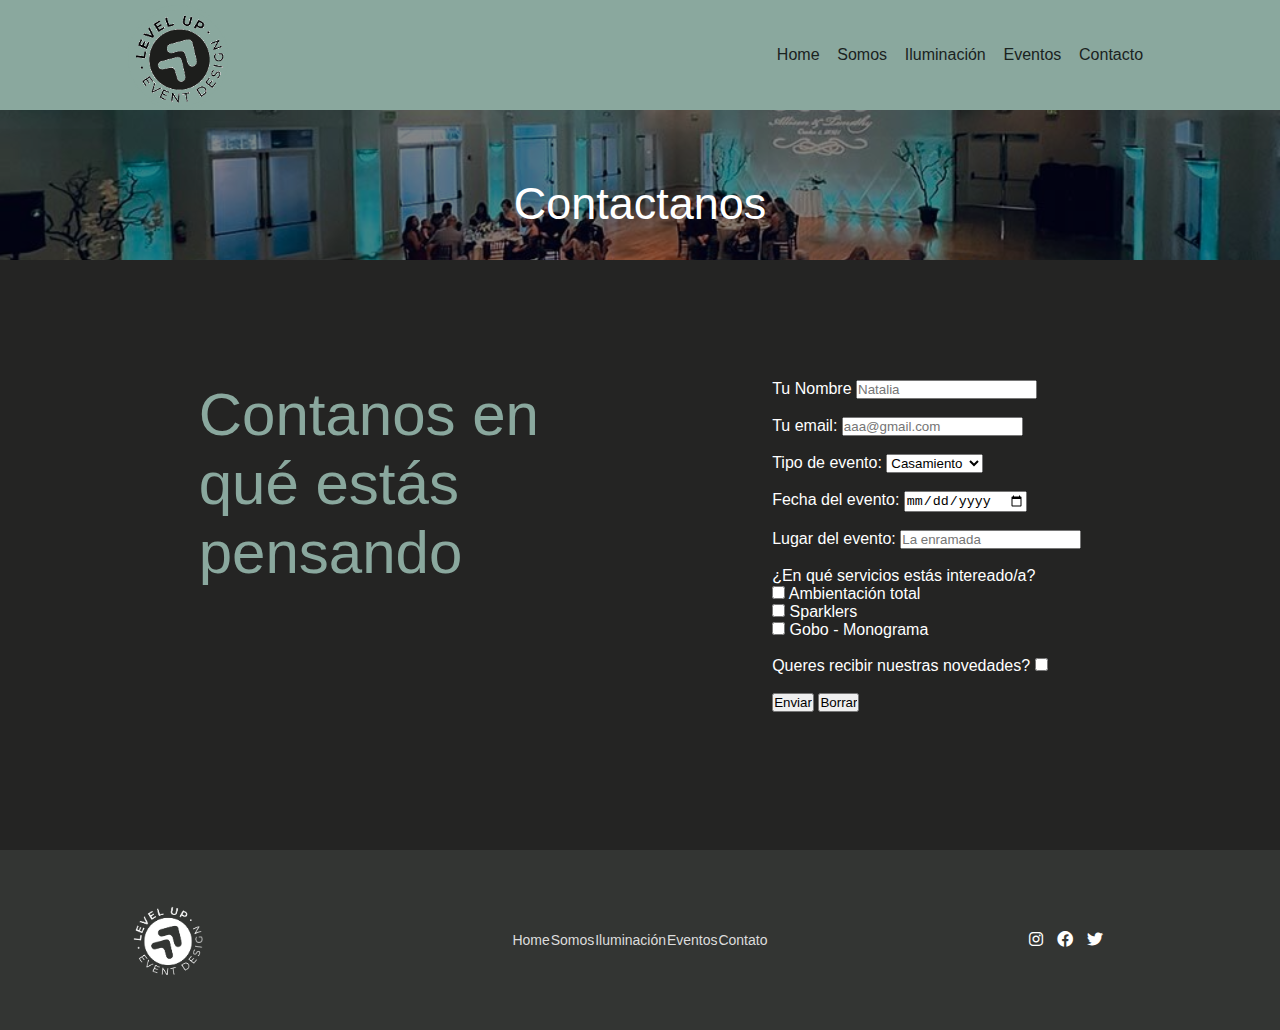
==== pages/contacto.html @ f71a7a82 "Animación sección" ====
<!DOCTYPE html>
<html>
<head>
    <meta charset='utf-8'>
    <meta http-equiv='X-UA-Compatible' content='IE=edge'>
    <title>Page Title</title>
    <meta name='viewport' content='width=device-width, initial-scale=1'>
    <link rel="shortcut icon" href="../assets/img/logo_ejem.png" type="image/x-icon">
    <link rel='stylesheet' type='text/css' media='screen' href='../css/style.css'>
    <link rel="stylesheet" href="../assets/fontawesome-free-6.1.0-web/css/all.css">
    <link rel="stylesheet" href="../css/mediaq_styles.css">
    <script src='main.js'></script>
</head>
<header>
    <nav class="cabecera">
            <a class="logo" href="/index.html"><img class="logo" src="/assets/img/logo.png" width=100px; alt="logo"></a>
        <ul class="navegacion">
            <li><a href="../index.html">Home</a></li>
            <li><a href="somos.html">Somos</a></li>
            <li><a href="iluminacion.html">Iluminación</a></li>
            <li><a href="eventos.html">Eventos</a></li>
            <li><a href="contacto.html">Contacto</a></li>
         </ul>
         <div class="toggle">
            <i class="fa-solid fa-bars"></i>
        </div>
    </nav>
</header>
<main class="fondo">
    <section class="bannerintro">
        <div class="bannerintrotexto">
            <h2>Contactanos</h2>
        </div>
    </section>
	<section class="contacto">
        <div class="contanos">
            <h1>Contanos en qué estás pensando</h1>
        </div>
	<!-- formulario de contacto -->
	    <div class="form">
		<article>
			<form action="#">
                <label for="nombre">Tu Nombre</label>
				<input type="text" placeholder="Natalia"><br><br>
				<label for="email">Tu email:</label>
					<input type="email" placeholder="aaa@gmail.com" name="email"><br><br>
				<label for="evento"> Tipo de evento:</label>
					<select name="evento" id="">
                        <option value="Casamiento">Casamiento</option>
                        <option value="Institucional">Institucional</option>
                        <option value="Cumpleaños">Cumpleaños</option>
                    </select><br><br>
                <label for="fecha">Fecha del evento:</label>
				        <input type="date" placeholder="seleccioná fecha"><br><br>
                <label for="lugar">Lugar del evento:</label>    
                    <input type="text" placeholder="La enramada"> <br><br>			
				<div>¿En qué servicios estás intereado/a?</div>
                    <input type="checkbox" id="ambientacion" name="ambientacion" value="Ambientacion">
                    <label for="ambientacion"> Ambientación total</label><br>
                    <input type="checkbox" id="sparklers" name="Sparklers" value="Sparklers">
                    <label for="sparklers"> Sparklers</label><br>
                    <input type="checkbox" id="Gobo" name="Gobo" value="Gobo">
                    <label for="Gobo"> Gobo - Monograma</label><br><br>
				<div>Queres recibir nuestras novedades?
				<input type="checkbox" name="acepta" value="1"></div><br>
				<input type="submit" value="Enviar">
				<input type="reset" value="Borrar"><br><br>
			</form>
		</article>
	</section>
	<!-- cierre de form contacto -->
    <footer>
        <nav class="pie">
            <img src="/assets/img/level_up_wite-01.png" alt="Logo pie">
            <ul class="navegacion_pie" >
                <li><a href="../index.html">Home</a></li>
                <li><a href="somos.html">Somos</a></li>
                <li><a href="iluminacion.html">Iluminación</a></li>
                <li><a href="eventos.html">Eventos</a></li>
                <li><a href="contacto.html">Contato</a></li>
           </ul>
        <div class="redes">         
        <a href="#"><i class="fa-brands fa-instagram "></i></a>
        <a href="#"><i class="fa-brands fa-facebook"></i></a>
        <a href="#"><i class="fa-brands fa-twitter "></i></a>
        </div>
    </nav>
    </footer>
</body>
</html>
---- css/style.css ----
* {
	padding:0;
	margin:0;
	box-sizing: border-box;
}

@font-face {
    font-family: 'Raleway', sans-serif;
    src: url('../assets/fonts/Raleway-Light.ttf');
}

/*Tipografías*/

h1,h2,h3,h4 {
	font-family: 'Raleway', sans-serif;
	font-weight: 400;
}

h1 {
	font-size: 60px;
}

h3 {
	font-size: 30px;
}

h4 {
	font-size:20px;
	font-weight: 600;
}

h2 { 
	font-size: 40px;
}

p {
	font-family: 'Raleway', sans-serif;
    font-size: 16px;
}



.fondo {
	background-color: #242423;
}

.btn {
	font-family: 'Raleway', sans-serif;
	font-size: 16px;
	text-decoration: none;
	color: #000;
	padding: 10px;
	border-radius: 5px;
	background-color: #D9BF77;
}


/*header*/


.cabecera {
	display: grid;
	grid-template-columns: repeat(10,1fr);
	background-color:#8aa89e;
	position: sticky;
	align-items: center;
	top:0px;
	z-index:9999;
}

.logo {
	width: 100px;
    grid-column: 2/4;
	background-color: #8aa89e;
	border-radius: 50px;
	margin: 5px 0 0 0;

}
/*
.logo:hover {
    box-shadow:0px 0px 10px 5px #e8eeec, 0px 0px 20px 4px  #e8eeec inset; 
	transition: all 0.1s ease-in-out; 
	-o-transition: all 0.1s ease-in-out; 
	-ms-transition: all 0.1s ease-in-out; 
	-moz-transition: all 0.1s ease-in-out; 
	-webkit-transition: all 0.1s ease-in-out; 
}
*/
.cabecera .navegacion {
	font-family: 'Raleway', sans-serif;
	font-size: 16px;
	color: #000;
	grid-column: 7/10;
	display: flex;
	justify-content: space-around;
}

.cabecera .navegacion li { 
	list-style: none;
}

.cabecera .navegacion a {
	text-decoration: none;
	color:#1a231f;
	cursor: pointer; 

}

.cabecera .navegacion a:hover {
 color: #e8eeeb;
  text-shadow:0px 0px 30px #f3f6f5;
  -moz-transition: all 0.2s ease-in;
  -o-transition: all 0.2s ease-in;
  -webkit-transition: all 0.2s ease-in;
  transition: all 0.2s ease-in;
}

.toggle {
	display: none;
}

/*Main*/
.bannerhome {
	height: 70vh;
	background-image:  linear-gradient(to bottom, rgba(245, 246, 252, 0), rgba(0, 0, 0, 0.73)),url('/assets/img/010sparklers.jpg');
    display: grid;
	justify-content: center;
	grid-template-columns: repeat(8,1fr);
	grid-template-rows: repeat(8,1fr);
	background-position: center;
    background-repeat: no-repeat;
    background-size: cover;	
	max-width: 100%;
}
.bannertexto {
	grid-column: 3/7;
	grid-row: 5/7;
	text-align: center;
	color: #fff;
	line-height: 4em;
	text-shadow: 2px 2px 5px #000;
}

.bannerhome .boton {
	font-family: 'Raleway', sans-serif;
	text-shadow: none;
	font-size: 16px;
	text-decoration: none;
	color: #000;
	padding: 10px;
	border-radius: 5px;
	background-color: #D9BF77;

}

.bannerhome .boton:hover {
	color: #e8eeeb;
	 box-shadow:0px 0px 30px  rgba(255, 255, 255, 0.5);
	 -moz-transition: all 0.2s ease-in;
	 -o-transition: all 0.2s ease-in;
	 -webkit-transition: all 0.2s ease-in;
	 transition: all 0.2s ease-in;
   }


/*bannersinternos*/

.bannerintro {
	background-image: url('/assets/img/006uplight.jpg');
	background-color: rgba(15, 15, 15, 0.5);
	background-blend-mode: multiply;
	text-align:center;
	padding: 50px 0 50px 0;
	height: 150px;
	background-position: center;
    background-repeat: no-repeat;
    background-size: cover;	
}
.bannerintrotexto {
	color: #fff;
	line-height: 3em;
	margin-top: 20px;
	margin-bottom: 20px;
}
.bannerintrotexto h2 {
	font-size: 45px;
}
/*Secciones*/

.infouno{
	height: auto;
	display: grid;
	grid-template-columns: repeat(10,1fr);
	grid-template-rows: repeat(10,1fr);
	align-content: center;
	background-color: #E8EDDF;
}


.colizquierda {
	grid-column: 2/6;
	grid-row: 2/10;
	display: inline-block;
	text-align: left;
	padding: 50px;
}

.colizquierda h3{
	font-weight: 600;
	padding-bottom: 25px;
}

.caja {
	font-size: 20px;
	line-height: 1.5em;
}
.caja__variante {
	line-height: 1.3em;
	font-size: 23px;
	margin-top: 10px;
	font-style: oblique;
	font-weight: 500;
}

.colderecha {
	grid-column: 6/10;
	grid-row: 2/10;
}

.colderecha__luces{
	padding: 100px;
}
.video_home {
	object-fit: cover;
	width: 100%;
	height: auto;
}

#comotrabajamos{
	color:#fff;
	background-image: url('/assets/img/banner_home.jpg');
	background-color: rgba(24, 24, 24, 0.6);
	background-blend-mode: multiply;
	background-size: cover;
	background-repeat: none;
	min-height: 70vh; 
	background-attachment: fixed;
	background-position: center;
	padding-top: 50px;
	text-align:center;	
}

.cajagrande {
	max-width: 100%;
	display: flex;
	align-items: center;
	justify-content: center;
    gap:20px;
}

.box1{
	color: rgb(255, 255, 255);
	background-color: #D9BF77;
	width: 25%;
	margin-top: 50px;
}

.box1 h2 {
	margin-top: 50px;
	color:beige;
}
.box1 i {
	padding-top:80px;
}


.box1, .box2 p{
	padding: 20px 50px 50px 50px;
	
}

#cta{
    text-align: center;
	width: 100%;
	padding-top: 80px;
	height: 30vh;
	color:#fff;
}

.btn_cta {
	display: inline-block;
	font-family: 'Raleway', sans-serif;
	font-size: 25px;
	text-decoration: none;
	color: rgb(255, 255, 255);
	margin-top: 30px;
	padding: 10px 20px 10px 20px;
	border-radius: 5px;
	background-color: #D9BF77;
}


/*Pie de página*/

.pie {
	height: 20vh;
	display: grid;
	grid-template-columns: repeat(10,1fr);
	align-items: center;
	background-color: #333533;

}

.pie img {
	width: 80px;
    grid-column: 2/4;
	margin: 5px 0 px 0;
}

.navegacion_pie {
	font-family: 'Raleway', sans-serif;
	font-size: 14px;
	color: rgb(240, 240, 240);
	grid-column: 5/7;
	display: flex;
	justify-content: space-around;
}

.navegacion_pie a{
	color: #ddd;
	text-decoration: none;

}
.navegacion_pie li{
	list-style: none;

}

.redes {
	grid-column: 9/11;
}

.redes a {
	padding: 5px;
	color:rgb(255, 255, 255);
}


/*somos*/
/*
.infodos {
	height: auto;
	display: grid;
	grid-template-columns: repeat(10,1fr);
	grid-template-rows: repeat(10,1fr);
	align-content: center;
	background-color: #E8EDDF;
}

.infodos{
	display: flex;
	justify-content: space-around;
	align-items: center;
	justify-items: center;
	padding: 80px;
	background-color: #E8EDDF;
	height: 500px;
}

.minigrilla{
	margin:50px;
	padding: 50px 100px 80px 100px;
	display: grid;
	grid-template-columns: repeat(2,1fr);
	grid-template-rows: repeat(2,1fr);
	grid-column-gap: 15px;
	grid-row-gap: 15px;
}
*/
.texto_infodos {
	padding: 0 0 0 80px;
}
.pic img {
 object-fit: cover;
  width: 100%;
  height: auto%;
}

#equipo {
	padding: 50px;
	text-align: center;
	background-color: #D9BF77;
}

.box2 {
	color: #fff;
	background-color: #242423;
	margin: 80px 25px 80px 0;
	width: 30%;
	padding: 50px 20px 30px 20px;
}
.box2 h4 {
	margin-top: 50px;
}
.box2 img {
	border-radius: 50px 100px;
}

.galeria {
	padding: 50px;
}

.portfolio {
	display: grid;
	grid-template-columns: 1fr 1fr 1fr;
	grid-template-rows: 1fr 1fr 1fr;
	grid-column-gap: 15px;
	grid-row-gap: 15px;
}

.portfolio img {
	object-fit: cover;
	width: 100%;
	height: auto%;
}

/*iluminacion*/

.producto {
	background-color: #D9BF77;
	max-width: 100%;
	display: flex;
	align-items: center;
	justify-content: center;
    gap:20px;
	padding: 20px 50px 20px 50px;	
}

.col_slides {
	width: 40%;

}
.col_slides img{
	width: 100%;

}

.col_desc {
	width: 40%;
}

/*Contacto*/

.contacto {
	width: 100%;
	display: flex;
	align-content: center;
	justify-content: space-around;
	text-align: center;
	padding: 120px;
}

.contanos {
	text-align: left;
	width: 40%;
	color: #8aa89e;
}

.form {
	font-family: 'Raleway', sans-serif;
	font-weight: 400;
	color: #fff;
	font-size: 16px;
	text-align: left;

}

@media (min-width:601px) and (max-width:900px) {

	.cabecera {
		width: 100%;
		height: 20vh;
		position: fixed;
		z-index:9999;
	}
	
	.logo {
		 width: 70px;
	 }
	
	 .cabecera .navegacion {
		grid-column: 4/10;
	 }
	
	 .toggle {
		 display: none;
	
	 }
	
	.bannerhome {
		height: 100vh;
	}
	.bannertexto {
		grid-column: 2/8;
		grid-row: 5/10;
		text-align: center;
		color: #fff;
		line-height: 4em;
		text-shadow: 2px 2px 5px #000;
	}
	
	.bannertexto h1{
		font-size: 40px;
		line-height: normal;
		letter-spacing: 0.05em;
	}
	
	.bannertexto h3{
		font-size: 30px;
		margin-top: 10px;
		margin-bottom: 10px;
		line-height: normal;
	}
	/*bannersinternos*/

	.bannerintro {
		height: 30vh;
		margin-top: 20vh;
		padding-top: 20px;
}
	.bannerintrotexto h2{
		font-size: 30px;
		line-height: normal;
}
	
	/*infouno*/
	
	.infouno{
		height: auto;
		display: flex;
		flex-direction: column;
		align-content: center;
		background-color: #E8EDDF;
	}
	
	
	.colizquierda {
		text-align: center;
		padding: 40px;
	}
	
	.colizquierda h3{
		font-weight: 600;
		padding-bottom: 18px;
	}
	
	
	.caja {
		font-size: 20px;
		line-height: 1.5em;
		display: inline-block;
	}
	.caja__variante {
		line-height: 1.3em;
		font-size: 18px;
		margin-top: 10px;
		font-style: oblique;
		font-weight: 500;
	}
	
	.colderecha {
		margin-bottom: -4px;
	}
	
	/*comotrabajamos*/

	
	#comotrabajamos h1{
		font-size: 45px;
	}
	
	.cajagrande {
		max-width: 100%;
		display: flex;
		gap: 15px;
		align-items: center;
		justify-content: center;
		margin-bottom: 20px;
	}
	
	.box1{
		color: rgb(255, 255, 255);
		background-color: #D9BF77;
		width: 30%;
		flex-wrap: wrap;
		margin-bottom: 20px;
		padding: 30px;
	}
	.box1 p{
		margin-top: 10px;
		font-size: 16px;
	}
	
	.box1 h2 {
		margin-top: 20px;
		font-size: 24px;
		color:beige;
	}

	.box1 i{
		padding-top: 20px;
	}
	.fa-solid {
		font-size: 50px;
	}
	
	
	/*CTA*/
	
	#cta {
		padding-top: 30px;
	
	}
	
	
	#cta h1{
		font-size: 30px;
	}
	
	.btn_cta {
		display: inline-block;
		font-family: 'Raleway', sans-serif;
		font-size: 20px;
		text-decoration: none;
		color: rgb(255, 255, 255);
		margin-top: 30px;
		padding: 10px 20px 10px 20px;
		border-radius: 5px;
		background-color: #D9BF77;
	}
/*somos*/

#equipo h1{
	font-size: 40px;
}

.box2 {
	color: #fff;
	background-color: #242423;
	width: 30%;
	margin-bottom: 20px;
}
.box2 h4 {
	font-size: 18px;
	margin-top: 20px;
}
.box2 p {
	font-size: 14px;
	line-height: normal;
	text-align: center;
	padding: 10px 0 20px 0;

}
.box2 img {
	border-radius: 50px 100px;
	width: 80%;
}

/*iluminacion*/

.producto {
	display: flex;
	align-items: center;
	justify-content: center;
}
.col_slides {
	width: 50%;
}

.col_slides img{
	width: 100%;

}

.col_desc {
	width: 50%;
}

.col_desc h2{
	font-size: 25px;
}

.col_desc p{
	font-size: 14px;
}


	/*footer*/
	
	/*Pie de página*/
	
	.pie {
		display: flex;
	    align-items: center;
		justify-items: center;
		justify-content: space-evenly;
		background-color: #333533;	
	}
	
	.pie img {
		width: 60px;
	}
	
	.navegacion_pie {
	 font-size: 11px;
	}	
	.navegacion_pie a {
		padding: 5px;
	   }	
/*contacto*/
.contacto {
	width: 100%;
	display: flex;
	align-content: center;
	justify-content: space-around;
	text-align: center;
	padding: 20px;
}

.contanos {
	text-align: center;
	width: 50%;
	color: #8aa89e;
}

.form {
	padding: 20px;
	width: 50%;
	font-family: 'Raleway', sans-serif;
	font-weight: 400;
	color: #fff;
	font-size: 16px;
	text-align: left;

}



}



/*mobile*/

@media screen and (max-width:600px) {

.cabecera {
	width: 100%;
	height: 10vh;
   	position: fixed;
	z-index:9999;
}

.logo {
     width: 50px;
 }

 .cabecera .navegacion {
     display:none;
 }

 .toggle {
    display: inline-block;
    grid-column: 9/10;

 }

.bannerhome {
	height: 80vh;
	background-image:linear-gradient(to bottom, rgba(253, 249, 249, 0), rgba(0, 0, 0, 0.6)),url('/assets/img/sparkshome_mobile2.jpg');
    background-blend-mode: multiply;
    display: grid;
	justify-content: center;
	grid-template-columns: repeat(8,1fr);
	grid-template-rows: repeat(8,1fr);
	background-position: center top;
    background-repeat: no-repeat;
    background-size: cover;	
	max-width: 100%;
}
.bannertexto {
	grid-column: 2/8;
	grid-row: 5/10;
	text-align: center;
	color: #fff;
	line-height: 4em;
	text-shadow: 2px 2px 5px #000;
}

.bannertexto h1{
	font-size: 40px;
    line-height: normal;
	letter-spacing: 0.05em;
}

.bannertexto h3{
	font-size: 30px;
	margin-top: 10px;
	margin-bottom: 10px;
	line-height: normal;
}

/*infouno*/

.infouno{
	height: auto;
	display: flex;
    flex-direction: column;
	align-content: center;
	background-color: #E8EDDF;
}


.colizquierda {
	text-align: center;
	font-size: 24px;
	padding: 40px;
}

.colizquierda h3{
	font-weight: 600;
	padding-bottom: 25px;
}


.caja {
	font-size: 20px;
	line-height: 1.5em;
	display: inline-block;
}
.caja__variante {
	line-height: 1.3em;
	font-size: 20px;
	margin-top: 10px;
	font-style: oblique;
	font-weight: 500;
}

.colderecha {
	margin-bottom: -4px;
}

/*comotrabajamos*/

#comotrabajamos{
	color:#fff;
	background-image: url('/assets/img/banner_home.jpg');
	background-color: rgba(24, 24, 24, 0.6);
	background-blend-mode: multiply;
	background-size: cover;
	background-repeat: none;
	min-height: 70vh; 
	background-attachment: fixed;
	background-position: center;
	padding-top: 50px;
	text-align:center;	
}

#comotrabajamos h1{
	font-size: 45px;
	padding: 0 20px 0 20px;
}

.cajagrande {
	max-width: 100%;
	display: flex;
	padding: 20px;
	gap: 10px;
	flex-direction: column;
	align-items: center;
	justify-content: center;
	margin-bottom: 20px;
}

.box1{
	color: rgb(255, 255, 255);
	background-color: #D9BF77;
	width: 90%;
}

.box1 h2 {
	font-size: 30px;
	margin-top: 30px;
	color:beige;
}
.box1 i {
	padding-top:30px;
}


.box1, .box2 p{
	padding: 20px 50px 50px 50px;
	
}

/*CTA*/

#cta {
	padding-top: 30px;

}


#cta h1{
	font-size: 30px;
}

.btn_cta {
	display: inline-block;
	font-family: 'Raleway', sans-serif;
	font-size: 20px;
	text-decoration: none;
	color: rgb(255, 255, 255);
	margin-top: 30px;
	padding: 10px 20px 10px 20px;
	border-radius: 5px;
	background-color: #D9BF77;
}

/*bannersinternos*/

.bannerintro {
	height: 30vh;
	padding-top: 80px;
}
.bannerintrotexto h2{
font-size: 30px;
line-height: normal;
}

/*Pie de página*/


.pie {
	display: flex;
	align-items: center;
	justify-content: space-evenly;
	background-color: #333533;

}

.pie img {
	width: 60px;
}

.navegacion_pie {
display: none;
}

/*somos*/

#equipo h1{
	font-size: 40px;
}

.box2 {
	color: #fff;
	background-color: #242423;
	width: 90%;
	margin-bottom: 20px;
}
.box2 h4 {
	font-size: 18px;
	margin-top: 20px;
}
.box2 p {
	padding: 10px 0 20px 0;

}

/*iluminacion*/

.producto {
	display: flex;
	flex-direction: column;
	align-items: center;
	justify-content: center;
}
.col_slides {
	width: 100%;
}

.col_slides img{
	width: 100%;
}

.col_desc {
	width: 100%;
}

.col_desc h2{
	font-size: 25px;
}

.col_desc p{
	font-size: 14px;
}

/*Contacto*/

.contacto {
	width: 100%;
	display: flex;
	flex-direction: column;
	align-content: center;
	justify-content: space-around;
	text-align: center;
	padding: 20px;
}

.contanos {
	text-align: center;
	width: 100%;
	color: #8aa89e;
}

.form {
	padding: 20px;
	width: 100%;
	font-family: 'Raleway', sans-serif;
	font-weight: 400;
	color: #fff;
	font-size: 16px;
	text-align: left;

}

}
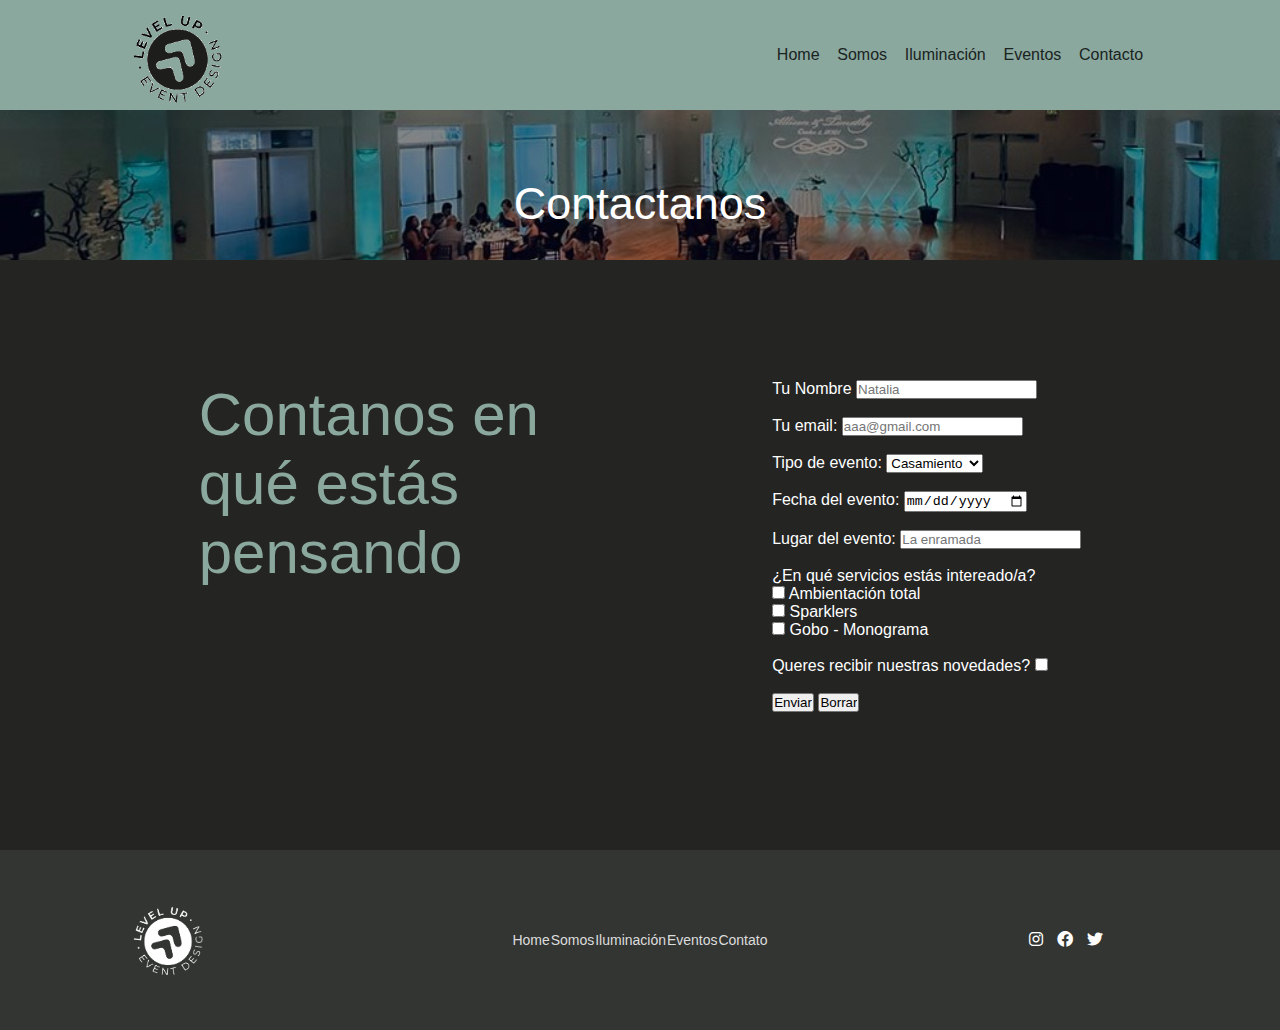
==== commit bf667ca0: "url imagen contacto" ====
--- a/pages/contacto.html
+++ b/pages/contacto.html
@@ -13,7 +13,7 @@
 </head>
 <header>
     <nav class="cabecera">
-            <a class="logo" href="/index.html"><img class="logo" src="/assets/img/logo.png" width=100px; alt="logo"></a>
+            <a class="logo" href="/index.html"><img class="logo" src="../assets/img/logo.png" width=100px; alt="logo"></a>
         <ul class="navegacion">
             <li><a href="../index.html">Home</a></li>
             <li><a href="somos.html">Somos</a></li>
--- a/css/style.css
+++ b/css/style.css
@@ -71,12 +71,14 @@
 .logo {
 	width: 100px;
     grid-column: 2/4;
-	background-color: #8aa89e;
+	grid-row: 1;
 	border-radius: 50px;
 	margin: 5px 0 0 0;
+	z-index: 999;
 
 }
 /*
+
 .logo:hover {
     box-shadow:0px 0px 10px 5px #e8eeec, 0px 0px 20px 4px  #e8eeec inset; 
 	transition: all 0.1s ease-in-out; 
@@ -84,6 +86,7 @@
 	-ms-transition: all 0.1s ease-in-out; 
 	-moz-transition: all 0.1s ease-in-out; 
 	-webkit-transition: all 0.1s ease-in-out; 
+	transform: rotate(50deg);
 }
 */
 .cabecera .navegacion {
@@ -122,7 +125,7 @@
 /*Main*/
 .bannerhome {
 	height: 70vh;
-	background-image:  linear-gradient(to bottom, rgba(245, 246, 252, 0), rgba(0, 0, 0, 0.73)),url('/assets/img/010sparklers.jpg');
+	background-image:  linear-gradient(to bottom, rgba(245, 246, 252, 0), rgba(0, 0, 0, 0.73)),url('../assets/img/010sparklers.jpg');
     display: grid;
 	justify-content: center;
 	grid-template-columns: repeat(8,1fr);
@@ -235,6 +238,630 @@
 	width: 100%;
 	height: auto;
 }
+
+#comotrabajamos{
+	color:#fff;
+	background-image: url('assets/img/banner_home.jpg');
+	background-color: rgba(24, 24, 24, 0.6);
+	background-blend-mode: multiply;
+	background-size: cover;
+	background-repeat: none;
+	min-height: 70vh; 
+	background-attachment: fixed;
+	background-position: center;
+	padding-top: 50px;
+	text-align:center;	
+}
+
+.cajagrande {
+	max-width: 100%;
+	display: flex;
+	align-items: center;
+	justify-content: center;
+    gap:20px;
+}
+
+.box1{
+	color: rgb(255, 255, 255);
+	background-color: #D9BF77;
+	width: 25%;
+	margin-top: 50px;
+}
+
+.box1 h2 {
+	margin-top: 50px;
+	color:beige;
+}
+.box1 i {
+	padding-top:80px;
+}
+
+.box1:hover {
+	-webkit-transform: scale(1.3);
+        -ms-transform: scale(1.3);
+        transform: scale(1.3);
+		-webkit-transition: transform 0.5s ease-in-out;
+
+}
+
+
+.box1, .box2 p{
+	padding: 20px 50px 50px 50px;
+	
+}
+
+#cta{
+    text-align: center;
+	width: 100%;
+	padding-top: 80px;
+	height: 30vh;
+	color:#fff;
+}
+
+.btn_cta {
+	display: inline-block;
+	font-family: 'Raleway', sans-serif;
+	font-size: 25px;
+	text-decoration: none;
+	color: rgb(255, 255, 255);
+	margin-top: 30px;
+	padding: 10px 20px 10px 20px;
+	border-radius: 5px;
+	background-color: #D9BF77;
+}
+
+
+/*Pie de página*/
+
+.pie {
+	height: 20vh;
+	display: grid;
+	grid-template-columns: repeat(10,1fr);
+	align-items: center;
+	background-color: #333533;
+
+}
+
+.pie img {
+	width: 80px;
+    grid-column: 2/4;
+	margin: 5px 0 px 0;
+}
+
+.navegacion_pie {
+	font-family: 'Raleway', sans-serif;
+	font-size: 14px;
+	color: rgb(240, 240, 240);
+	grid-column: 5/7;
+	display: flex;
+	justify-content: space-around;
+}
+
+.navegacion_pie a{
+	color: #ddd;
+	text-decoration: none;
+
+}
+.navegacion_pie li{
+	list-style: none;
+
+}
+
+.redes {
+	grid-column: 9/11;
+}
+
+.redes a {
+	padding: 5px;
+	color:rgb(255, 255, 255);
+}
+
+
+/*somos*/
+/*
+.infodos {
+	height: auto;
+	display: grid;
+	grid-template-columns: repeat(10,1fr);
+	grid-template-rows: repeat(10,1fr);
+	align-content: center;
+	background-color: #E8EDDF;
+}
+
+.infodos{
+	display: flex;
+	justify-content: space-around;
+	align-items: center;
+	justify-items: center;
+	padding: 80px;
+	background-color: #E8EDDF;
+	height: 500px;
+}
+
+.minigrilla{
+	margin:50px;
+	padding: 50px 100px 80px 100px;
+	display: grid;
+	grid-template-columns: repeat(2,1fr);
+	grid-template-rows: repeat(2,1fr);
+	grid-column-gap: 15px;
+	grid-row-gap: 15px;
+}
+*/
+.texto_infodos {
+	padding: 0 0 0 80px;
+}
+.pic img {
+ object-fit: cover;
+  width: 100%;
+  height: auto%;
+}
+
+#equipo {
+	padding: 50px;
+	text-align: center;
+	background-color: #D9BF77;
+}
+
+.box2 {
+	color: #fff;
+	background-color: #242423;
+	margin: 80px 25px 80px 0;
+	width: 30%;
+	padding: 50px 20px 30px 20px;
+}
+.box2 h4 {
+	margin-top: 50px;
+}
+.box2 img {
+	border-radius: 50px 100px;
+}
+
+.galeria {
+	padding: 50px;
+}
+
+.portfolio {
+	display: grid;
+	grid-template-columns: 1fr 1fr 1fr;
+	grid-template-rows: 1fr 1fr 1fr;
+	grid-column-gap: 15px;
+	grid-row-gap: 15px;
+}
+
+.portfolio img {
+	object-fit: cover;
+	width: 100%;
+	height: auto%;
+}
+
+/*iluminacion*/
+
+.producto {
+	background-color: #D9BF77;
+	max-width: 100%;
+	display: flex;
+	align-items: center;
+	justify-content: center;
+    gap:20px;
+	padding: 20px 50px 20px 50px;	
+}
+
+.col_slides {
+	width: 40%;
+
+}
+.col_slides img{
+	width: 100%;
+
+}
+
+.col_desc {
+	width: 40%;
+}
+
+/*Contacto*/
+
+.contacto {
+	width: 100%;
+	display: flex;
+	align-content: center;
+	justify-content: space-around;
+	text-align: center;
+	padding: 120px;
+}
+
+.contanos {
+	text-align: left;
+	width: 40%;
+	color: #8aa89e;
+}
+
+.form {
+	font-family: 'Raleway', sans-serif;
+	font-weight: 400;
+	color: #fff;
+	font-size: 16px;
+	text-align: left;
+
+}
+
+@media (min-width:601px) and (max-width:900px) {
+
+	.cabecera {
+		width: 100%;
+		height: 20vh;
+		position: fixed;
+		z-index:9999;
+	}
+	
+	.logo {
+		 width: 70px;
+	 }
+	
+	 .cabecera .navegacion {
+		grid-column: 4/10;
+	 }
+	
+	 .toggle {
+		 display: none;
+	
+	 }
+	
+	.bannerhome {
+		height: 100vh;
+	}
+	.bannertexto {
+		grid-column: 2/8;
+		grid-row: 5/10;
+		text-align: center;
+		color: #fff;
+		line-height: 4em;
+		text-shadow: 2px 2px 5px #000;
+	}
+	
+	.bannertexto h1{
+		font-size: 40px;
+		line-height: normal;
+		letter-spacing: 0.05em;
+	}
+	
+	.bannertexto h3{
+		font-size: 30px;
+		margin-top: 10px;
+		margin-bottom: 10px;
+		line-height: normal;
+	}
+	/*bannersinternos*/
+
+	.bannerintro {
+		height: 30vh;
+		margin-top: 20vh;
+		padding-top: 20px;
+}
+	.bannerintrotexto h2{
+		font-size: 30px;
+		line-height: normal;
+}
+	
+	/*infouno*/
+	
+	.infouno{
+		height: auto;
+		display: flex;
+		flex-direction: column;
+		align-content: center;
+		background-color: #E8EDDF;
+	}
+	
+	
+	.colizquierda {
+		text-align: center;
+		padding: 40px;
+	}
+	
+	.colizquierda h3{
+		font-weight: 600;
+		padding-bottom: 18px;
+	}
+	
+	
+	.caja {
+		font-size: 20px;
+		line-height: 1.5em;
+		display: inline-block;
+	}
+	.caja__variante {
+		line-height: 1.3em;
+		font-size: 18px;
+		margin-top: 10px;
+		font-style: oblique;
+		font-weight: 500;
+	}
+	
+	.colderecha {
+		margin-bottom: -4px;
+	}
+	
+	/*comotrabajamos*/
+
+	
+	#comotrabajamos h1{
+		font-size: 45px;
+	}
+	
+	.cajagrande {
+		max-width: 100%;
+		display: flex;
+		gap: 15px;
+		align-items: center;
+		justify-content: center;
+		margin-bottom: 20px;
+	}
+	
+	.box1{
+		color: rgb(255, 255, 255);
+		background-color: #D9BF77;
+		width: 30%;
+		flex-wrap: wrap;
+		margin-bottom: 20px;
+		padding: 30px;
+	}
+	.box1 p{
+		margin-top: 10px;
+		font-size: 16px;
+	}
+	
+	.box1 h2 {
+		margin-top: 20px;
+		font-size: 24px;
+		color:beige;
+	}
+
+	.box1 i{
+		padding-top: 20px;
+	}
+	.fa-solid {
+		font-size: 50px;
+	}
+	
+	
+	/*CTA*/
+	
+	#cta {
+		padding-top: 30px;
+	
+	}
+	
+	
+	#cta h1{
+		font-size: 30px;
+	}
+	
+	.btn_cta {
+		display: inline-block;
+		font-family: 'Raleway', sans-serif;
+		font-size: 20px;
+		text-decoration: none;
+		color: rgb(255, 255, 255);
+		margin-top: 30px;
+		padding: 10px 20px 10px 20px;
+		border-radius: 5px;
+		background-color: #D9BF77;
+	}
+/*somos*/
+
+#equipo h1{
+	font-size: 40px;
+}
+
+.box2 {
+	color: #fff;
+	background-color: #242423;
+	width: 30%;
+	margin-bottom: 20px;
+}
+.box2 h4 {
+	font-size: 18px;
+	margin-top: 20px;
+}
+.box2 p {
+	font-size: 14px;
+	line-height: normal;
+	text-align: center;
+	padding: 10px 0 20px 0;
+
+}
+.box2 img {
+	border-radius: 50px 100px;
+	width: 80%;
+}
+
+/*iluminacion*/
+
+.producto {
+	display: flex;
+	align-items: center;
+	justify-content: center;
+}
+.col_slides {
+	width: 50%;
+}
+
+.col_slides img{
+	width: 100%;
+
+}
+
+.col_desc {
+	width: 50%;
+}
+
+.col_desc h2{
+	font-size: 25px;
+}
+
+.col_desc p{
+	font-size: 14px;
+}
+
+
+	/*footer*/
+	
+	/*Pie de página*/
+	
+	.pie {
+		display: flex;
+	    align-items: center;
+		justify-items: center;
+		justify-content: space-evenly;
+		background-color: #333533;	
+	}
+	
+	.pie img {
+		width: 60px;
+	}
+	
+	.navegacion_pie {
+	 font-size: 11px;
+	}	
+	.navegacion_pie a {
+		padding: 5px;
+	   }	
+/*contacto*/
+.contacto {
+	width: 100%;
+	display: flex;
+	align-content: center;
+	justify-content: space-around;
+	text-align: center;
+	padding: 20px;
+}
+
+.contanos {
+	text-align: center;
+	width: 50%;
+	color: #8aa89e;
+}
+
+.form {
+	padding: 20px;
+	width: 50%;
+	font-family: 'Raleway', sans-serif;
+	font-weight: 400;
+	color: #fff;
+	font-size: 16px;
+	text-align: left;
+
+}
+
+
+
+}
+
+
+
+/*mobile*/
+
+@media screen and (max-width:600px) {
+
+.cabecera {
+	width: 100%;
+	height: 10vh;
+   	position: fixed;
+	z-index:9999;
+}
+
+.logo {
+     width: 50px;
+ }
+
+ .cabecera .navegacion {
+     display:none;
+ }
+
+ .toggle {
+    display: inline-block;
+    grid-column: 9/10;
+
+ }
+
+.bannerhome {
+	height: 80vh;
+	background-image:linear-gradient(to bottom, rgba(253, 249, 249, 0), rgba(0, 0, 0, 0.6)),url('/assets/img/sparkshome_mobile2.jpg');
+    background-blend-mode: multiply;
+    display: grid;
+	justify-content: center;
+	grid-template-columns: repeat(8,1fr);
+	grid-template-rows: repeat(8,1fr);
+	background-position: center top;
+    background-repeat: no-repeat;
+    background-size: cover;	
+	max-width: 100%;
+}
+.bannertexto {
+	grid-column: 2/8;
+	grid-row: 5/10;
+	text-align: center;
+	color: #fff;
+	line-height: 4em;
+	text-shadow: 2px 2px 5px #000;
+}
+
+.bannertexto h1{
+	font-size: 40px;
+    line-height: normal;
+	letter-spacing: 0.05em;
+}
+
+.bannertexto h3{
+	font-size: 30px;
+	margin-top: 10px;
+	margin-bottom: 10px;
+	line-height: normal;
+}
+
+/*infouno*/
+
+.infouno{
+	height: auto;
+	display: flex;
+    flex-direction: column;
+	align-content: center;
+	background-color: #E8EDDF;
+}
+
+
+.colizquierda {
+	text-align: center;
+	font-size: 24px;
+	padding: 40px;
+}
+
+.colizquierda h3{
+	font-weight: 600;
+	padding-bottom: 25px;
+}
+
+
+.caja {
+	font-size: 20px;
+	line-height: 1.5em;
+	display: inline-block;
+}
+.caja__variante {
+	line-height: 1.3em;
+	font-size: 20px;
+	margin-top: 10px;
+	font-style: oblique;
+	font-weight: 500;
+}
+
+.colderecha {
+	margin-bottom: -4px;
+}
+
+/*comotrabajamos*/
 
 #comotrabajamos{
 	color:#fff;
@@ -250,622 +877,6 @@
 	text-align:center;	
 }
 
-.cajagrande {
-	max-width: 100%;
-	display: flex;
-	align-items: center;
-	justify-content: center;
-    gap:20px;
-}
-
-.box1{
-	color: rgb(255, 255, 255);
-	background-color: #D9BF77;
-	width: 25%;
-	margin-top: 50px;
-}
-
-.box1 h2 {
-	margin-top: 50px;
-	color:beige;
-}
-.box1 i {
-	padding-top:80px;
-}
-
-
-.box1, .box2 p{
-	padding: 20px 50px 50px 50px;
-	
-}
-
-#cta{
-    text-align: center;
-	width: 100%;
-	padding-top: 80px;
-	height: 30vh;
-	color:#fff;
-}
-
-.btn_cta {
-	display: inline-block;
-	font-family: 'Raleway', sans-serif;
-	font-size: 25px;
-	text-decoration: none;
-	color: rgb(255, 255, 255);
-	margin-top: 30px;
-	padding: 10px 20px 10px 20px;
-	border-radius: 5px;
-	background-color: #D9BF77;
-}
-
-
-/*Pie de página*/
-
-.pie {
-	height: 20vh;
-	display: grid;
-	grid-template-columns: repeat(10,1fr);
-	align-items: center;
-	background-color: #333533;
-
-}
-
-.pie img {
-	width: 80px;
-    grid-column: 2/4;
-	margin: 5px 0 px 0;
-}
-
-.navegacion_pie {
-	font-family: 'Raleway', sans-serif;
-	font-size: 14px;
-	color: rgb(240, 240, 240);
-	grid-column: 5/7;
-	display: flex;
-	justify-content: space-around;
-}
-
-.navegacion_pie a{
-	color: #ddd;
-	text-decoration: none;
-
-}
-.navegacion_pie li{
-	list-style: none;
-
-}
-
-.redes {
-	grid-column: 9/11;
-}
-
-.redes a {
-	padding: 5px;
-	color:rgb(255, 255, 255);
-}
-
-
-/*somos*/
-/*
-.infodos {
-	height: auto;
-	display: grid;
-	grid-template-columns: repeat(10,1fr);
-	grid-template-rows: repeat(10,1fr);
-	align-content: center;
-	background-color: #E8EDDF;
-}
-
-.infodos{
-	display: flex;
-	justify-content: space-around;
-	align-items: center;
-	justify-items: center;
-	padding: 80px;
-	background-color: #E8EDDF;
-	height: 500px;
-}
-
-.minigrilla{
-	margin:50px;
-	padding: 50px 100px 80px 100px;
-	display: grid;
-	grid-template-columns: repeat(2,1fr);
-	grid-template-rows: repeat(2,1fr);
-	grid-column-gap: 15px;
-	grid-row-gap: 15px;
-}
-*/
-.texto_infodos {
-	padding: 0 0 0 80px;
-}
-.pic img {
- object-fit: cover;
-  width: 100%;
-  height: auto%;
-}
-
-#equipo {
-	padding: 50px;
-	text-align: center;
-	background-color: #D9BF77;
-}
-
-.box2 {
-	color: #fff;
-	background-color: #242423;
-	margin: 80px 25px 80px 0;
-	width: 30%;
-	padding: 50px 20px 30px 20px;
-}
-.box2 h4 {
-	margin-top: 50px;
-}
-.box2 img {
-	border-radius: 50px 100px;
-}
-
-.galeria {
-	padding: 50px;
-}
-
-.portfolio {
-	display: grid;
-	grid-template-columns: 1fr 1fr 1fr;
-	grid-template-rows: 1fr 1fr 1fr;
-	grid-column-gap: 15px;
-	grid-row-gap: 15px;
-}
-
-.portfolio img {
-	object-fit: cover;
-	width: 100%;
-	height: auto%;
-}
-
-/*iluminacion*/
-
-.producto {
-	background-color: #D9BF77;
-	max-width: 100%;
-	display: flex;
-	align-items: center;
-	justify-content: center;
-    gap:20px;
-	padding: 20px 50px 20px 50px;	
-}
-
-.col_slides {
-	width: 40%;
-
-}
-.col_slides img{
-	width: 100%;
-
-}
-
-.col_desc {
-	width: 40%;
-}
-
-/*Contacto*/
-
-.contacto {
-	width: 100%;
-	display: flex;
-	align-content: center;
-	justify-content: space-around;
-	text-align: center;
-	padding: 120px;
-}
-
-.contanos {
-	text-align: left;
-	width: 40%;
-	color: #8aa89e;
-}
-
-.form {
-	font-family: 'Raleway', sans-serif;
-	font-weight: 400;
-	color: #fff;
-	font-size: 16px;
-	text-align: left;
-
-}
-
-@media (min-width:601px) and (max-width:900px) {
-
-	.cabecera {
-		width: 100%;
-		height: 20vh;
-		position: fixed;
-		z-index:9999;
-	}
-	
-	.logo {
-		 width: 70px;
-	 }
-	
-	 .cabecera .navegacion {
-		grid-column: 4/10;
-	 }
-	
-	 .toggle {
-		 display: none;
-	
-	 }
-	
-	.bannerhome {
-		height: 100vh;
-	}
-	.bannertexto {
-		grid-column: 2/8;
-		grid-row: 5/10;
-		text-align: center;
-		color: #fff;
-		line-height: 4em;
-		text-shadow: 2px 2px 5px #000;
-	}
-	
-	.bannertexto h1{
-		font-size: 40px;
-		line-height: normal;
-		letter-spacing: 0.05em;
-	}
-	
-	.bannertexto h3{
-		font-size: 30px;
-		margin-top: 10px;
-		margin-bottom: 10px;
-		line-height: normal;
-	}
-	/*bannersinternos*/
-
-	.bannerintro {
-		height: 30vh;
-		margin-top: 20vh;
-		padding-top: 20px;
-}
-	.bannerintrotexto h2{
-		font-size: 30px;
-		line-height: normal;
-}
-	
-	/*infouno*/
-	
-	.infouno{
-		height: auto;
-		display: flex;
-		flex-direction: column;
-		align-content: center;
-		background-color: #E8EDDF;
-	}
-	
-	
-	.colizquierda {
-		text-align: center;
-		padding: 40px;
-	}
-	
-	.colizquierda h3{
-		font-weight: 600;
-		padding-bottom: 18px;
-	}
-	
-	
-	.caja {
-		font-size: 20px;
-		line-height: 1.5em;
-		display: inline-block;
-	}
-	.caja__variante {
-		line-height: 1.3em;
-		font-size: 18px;
-		margin-top: 10px;
-		font-style: oblique;
-		font-weight: 500;
-	}
-	
-	.colderecha {
-		margin-bottom: -4px;
-	}
-	
-	/*comotrabajamos*/
-
-	
-	#comotrabajamos h1{
-		font-size: 45px;
-	}
-	
-	.cajagrande {
-		max-width: 100%;
-		display: flex;
-		gap: 15px;
-		align-items: center;
-		justify-content: center;
-		margin-bottom: 20px;
-	}
-	
-	.box1{
-		color: rgb(255, 255, 255);
-		background-color: #D9BF77;
-		width: 30%;
-		flex-wrap: wrap;
-		margin-bottom: 20px;
-		padding: 30px;
-	}
-	.box1 p{
-		margin-top: 10px;
-		font-size: 16px;
-	}
-	
-	.box1 h2 {
-		margin-top: 20px;
-		font-size: 24px;
-		color:beige;
-	}
-
-	.box1 i{
-		padding-top: 20px;
-	}
-	.fa-solid {
-		font-size: 50px;
-	}
-	
-	
-	/*CTA*/
-	
-	#cta {
-		padding-top: 30px;
-	
-	}
-	
-	
-	#cta h1{
-		font-size: 30px;
-	}
-	
-	.btn_cta {
-		display: inline-block;
-		font-family: 'Raleway', sans-serif;
-		font-size: 20px;
-		text-decoration: none;
-		color: rgb(255, 255, 255);
-		margin-top: 30px;
-		padding: 10px 20px 10px 20px;
-		border-radius: 5px;
-		background-color: #D9BF77;
-	}
-/*somos*/
-
-#equipo h1{
-	font-size: 40px;
-}
-
-.box2 {
-	color: #fff;
-	background-color: #242423;
-	width: 30%;
-	margin-bottom: 20px;
-}
-.box2 h4 {
-	font-size: 18px;
-	margin-top: 20px;
-}
-.box2 p {
-	font-size: 14px;
-	line-height: normal;
-	text-align: center;
-	padding: 10px 0 20px 0;
-
-}
-.box2 img {
-	border-radius: 50px 100px;
-	width: 80%;
-}
-
-/*iluminacion*/
-
-.producto {
-	display: flex;
-	align-items: center;
-	justify-content: center;
-}
-.col_slides {
-	width: 50%;
-}
-
-.col_slides img{
-	width: 100%;
-
-}
-
-.col_desc {
-	width: 50%;
-}
-
-.col_desc h2{
-	font-size: 25px;
-}
-
-.col_desc p{
-	font-size: 14px;
-}
-
-
-	/*footer*/
-	
-	/*Pie de página*/
-	
-	.pie {
-		display: flex;
-	    align-items: center;
-		justify-items: center;
-		justify-content: space-evenly;
-		background-color: #333533;	
-	}
-	
-	.pie img {
-		width: 60px;
-	}
-	
-	.navegacion_pie {
-	 font-size: 11px;
-	}	
-	.navegacion_pie a {
-		padding: 5px;
-	   }	
-/*contacto*/
-.contacto {
-	width: 100%;
-	display: flex;
-	align-content: center;
-	justify-content: space-around;
-	text-align: center;
-	padding: 20px;
-}
-
-.contanos {
-	text-align: center;
-	width: 50%;
-	color: #8aa89e;
-}
-
-.form {
-	padding: 20px;
-	width: 50%;
-	font-family: 'Raleway', sans-serif;
-	font-weight: 400;
-	color: #fff;
-	font-size: 16px;
-	text-align: left;
-
-}
-
-
-
-}
-
-
-
-/*mobile*/
-
-@media screen and (max-width:600px) {
-
-.cabecera {
-	width: 100%;
-	height: 10vh;
-   	position: fixed;
-	z-index:9999;
-}
-
-.logo {
-     width: 50px;
- }
-
- .cabecera .navegacion {
-     display:none;
- }
-
- .toggle {
-    display: inline-block;
-    grid-column: 9/10;
-
- }
-
-.bannerhome {
-	height: 80vh;
-	background-image:linear-gradient(to bottom, rgba(253, 249, 249, 0), rgba(0, 0, 0, 0.6)),url('/assets/img/sparkshome_mobile2.jpg');
-    background-blend-mode: multiply;
-    display: grid;
-	justify-content: center;
-	grid-template-columns: repeat(8,1fr);
-	grid-template-rows: repeat(8,1fr);
-	background-position: center top;
-    background-repeat: no-repeat;
-    background-size: cover;	
-	max-width: 100%;
-}
-.bannertexto {
-	grid-column: 2/8;
-	grid-row: 5/10;
-	text-align: center;
-	color: #fff;
-	line-height: 4em;
-	text-shadow: 2px 2px 5px #000;
-}
-
-.bannertexto h1{
-	font-size: 40px;
-    line-height: normal;
-	letter-spacing: 0.05em;
-}
-
-.bannertexto h3{
-	font-size: 30px;
-	margin-top: 10px;
-	margin-bottom: 10px;
-	line-height: normal;
-}
-
-/*infouno*/
-
-.infouno{
-	height: auto;
-	display: flex;
-    flex-direction: column;
-	align-content: center;
-	background-color: #E8EDDF;
-}
-
-
-.colizquierda {
-	text-align: center;
-	font-size: 24px;
-	padding: 40px;
-}
-
-.colizquierda h3{
-	font-weight: 600;
-	padding-bottom: 25px;
-}
-
-
-.caja {
-	font-size: 20px;
-	line-height: 1.5em;
-	display: inline-block;
-}
-.caja__variante {
-	line-height: 1.3em;
-	font-size: 20px;
-	margin-top: 10px;
-	font-style: oblique;
-	font-weight: 500;
-}
-
-.colderecha {
-	margin-bottom: -4px;
-}
-
-/*comotrabajamos*/
-
-#comotrabajamos{
-	color:#fff;
-	background-image: url('/assets/img/banner_home.jpg');
-	background-color: rgba(24, 24, 24, 0.6);
-	background-blend-mode: multiply;
-	background-size: cover;
-	background-repeat: none;
-	min-height: 70vh; 
-	background-attachment: fixed;
-	background-position: center;
-	padding-top: 50px;
-	text-align:center;	
-}
-
 #comotrabajamos h1{
 	font-size: 45px;
 	padding: 0 20px 0 20px;
@@ -1035,4 +1046,4 @@
 
 }
 
-}+}
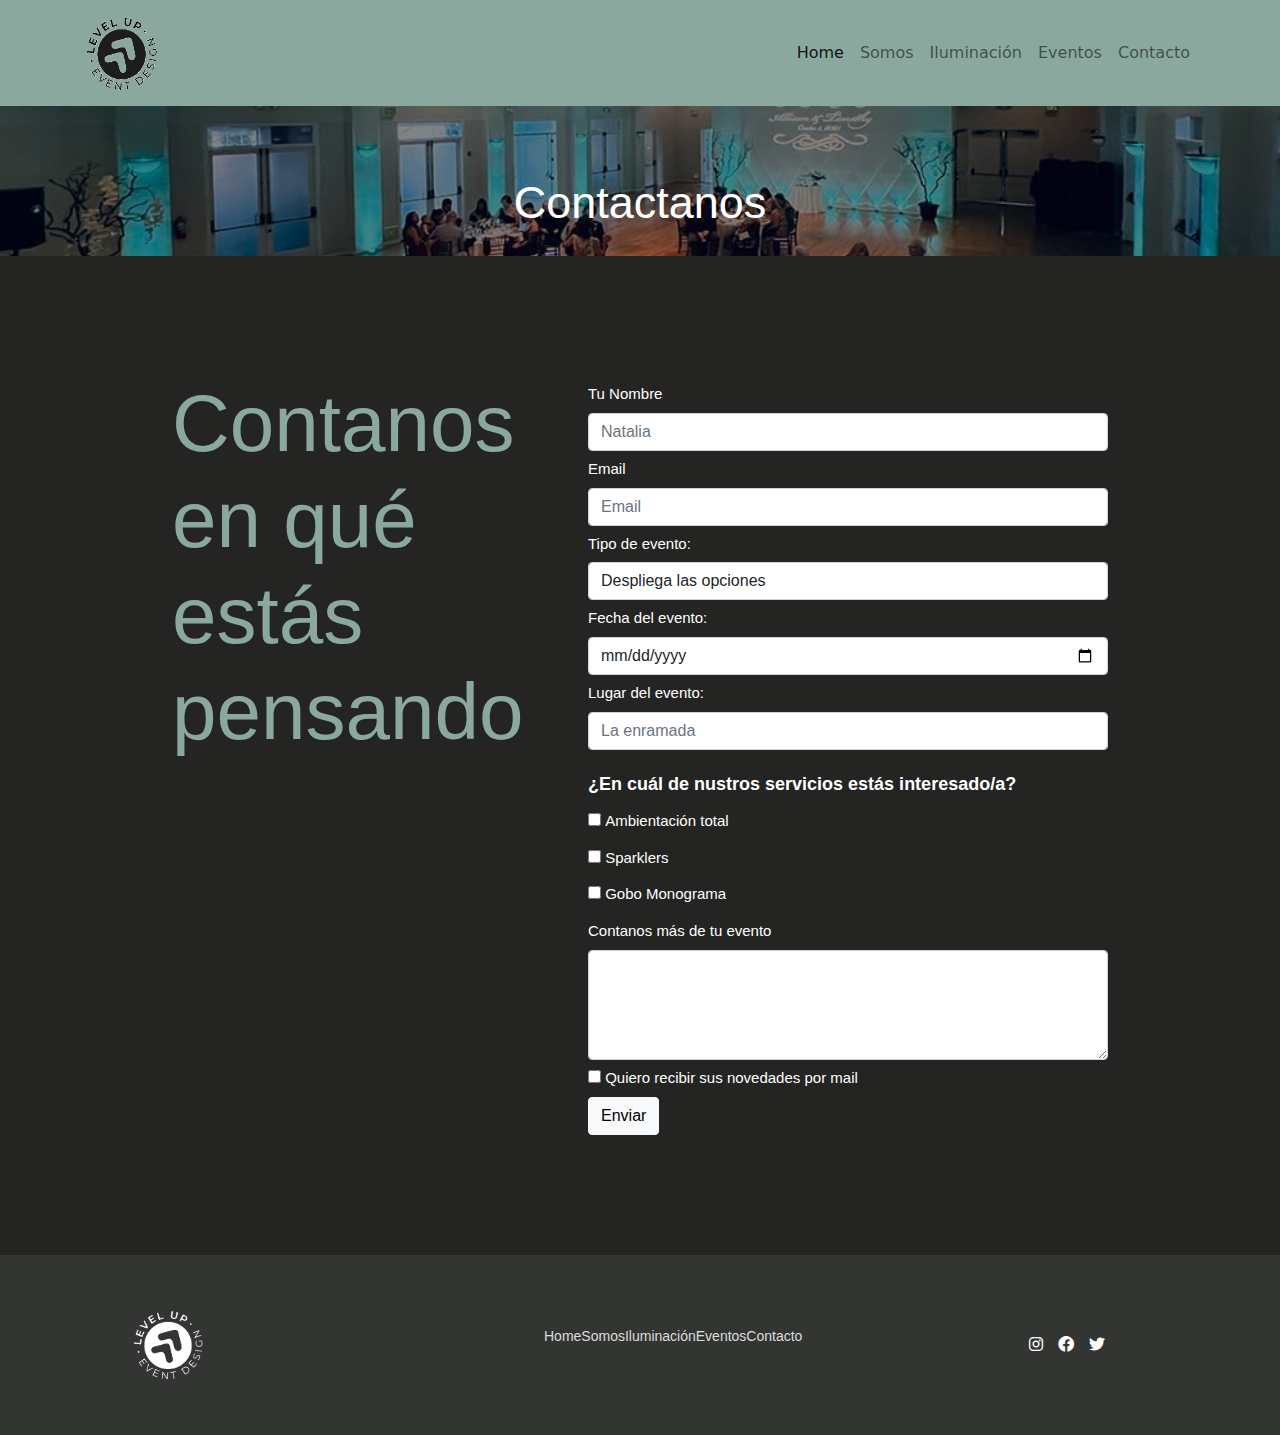
==== commit bad67a84: "video x banner" ====
--- a/pages/contacto.html
+++ b/pages/contacto.html
@@ -8,23 +8,40 @@
     <link rel="shortcut icon" href="../assets/img/logo_ejem.png" type="image/x-icon">
     <link rel='stylesheet' type='text/css' media='screen' href='../css/style.css'>
     <link rel="stylesheet" href="../assets/fontawesome-free-6.1.0-web/css/all.css">
-    <link rel="stylesheet" href="../css/mediaq_styles.css">
+    <link rel="stylesheet" href="../libs/bootstrap/css/bootstrap.min.css">
     <script src='main.js'></script>
 </head>
 <header>
-    <nav class="cabecera">
-            <a class="logo" href="/index.html"><img class="logo" src="../assets/img/logo.png" width=100px; alt="logo"></a>
-        <ul class="navegacion">
-            <li><a href="../index.html">Home</a></li>
-            <li><a href="somos.html">Somos</a></li>
-            <li><a href="iluminacion.html">Iluminación</a></li>
-            <li><a href="eventos.html">Eventos</a></li>
-            <li><a href="contacto.html">Contacto</a></li>
-         </ul>
-         <div class="toggle">
-            <i class="fa-solid fa-bars"></i>
-        </div>
-    </nav>
+    <!--nuevo nav--->
+   <nav class="navbar navbar-expand-lg navbar-light" style="background-color: #8aa89e;">
+    <div class="container-md">
+        <a class="navbar-brand" href="../index.html">
+            <img src="../assets/img/logo.png" alt="" width="80" height="80"></a>
+      <button class="navbar-toggler" type="button" data-bs-toggle="collapse" data-bs-target="#menuColapsado" aria-controls="menuColapsado" aria-expanded="false" aria-label="Toggle navigation">
+        <span class="navbar-toggler-icon"></span>
+      </button>
+      <div class="collapse navbar-collapse" id="menuColapsado">
+        <ul class="navbar-nav ms-auto mb-2 mb-lg-0">
+          <li class="nav-item">
+            <a class="nav-link active" aria-current="page" href="../index.html">Home</a>
+          </li>
+          <li class="nav-item">
+            <a class="nav-link" href="somos.html">Somos</a>
+          </li>
+          <li class="nav-item">
+            <a class="nav-link" href="iluminacion.html">Iluminación</a>
+          </li>
+          <li class="nav-item">
+            <a class="nav-link" href="eventos.html">Eventos</a>
+          </li>
+          <li class="nav-item">
+            <a class="nav-link" href="contacto.html">Contacto</a>
+          </li>
+        </ul>
+      </div>
+    </div>
+  </nav>
+<!--fin nuevo nav-->
 </header>
 <main class="fondo">
     <section class="bannerintro">
@@ -38,46 +55,67 @@
         </div>
 	<!-- formulario de contacto -->
 	    <div class="form">
-		<article>
 			<form action="#">
-                <label for="nombre">Tu Nombre</label>
-				<input type="text" placeholder="Natalia"><br><br>
-				<label for="email">Tu email:</label>
-					<input type="email" placeholder="aaa@gmail.com" name="email"><br><br>
+                <div class="form-group">
+                    <label for="nombre">Tu Nombre</label>
+				    <input type="text" class="form-control " placeholder="Natalia">
+                </div>
+                <div class="form-group">
+                    <label for="inputEmail4">Email</label>
+                    <input type="email" class="form-control" id="inputEmail4" placeholder="Email">
+                </div>
+                <div class="form-group">
 				<label for="evento"> Tipo de evento:</label>
-					<select name="evento" id="">
+					<select class="form-control" name="evento" id="">
+                        <option selected> Despliega las opciones</option>
                         <option value="Casamiento">Casamiento</option>
                         <option value="Institucional">Institucional</option>
                         <option value="Cumpleaños">Cumpleaños</option>
-                    </select><br><br>
-                <label for="fecha">Fecha del evento:</label>
-				        <input type="date" placeholder="seleccioná fecha"><br><br>
+                    </select>
+                </div>
+                <div class="form-group">
+                    <label for="fecha">Fecha del evento:</label>
+				    <input type="date" class="form-control" placeholder="seleccioná fecha">
+                </div>
+                <div class="form-group">
                 <label for="lugar">Lugar del evento:</label>    
-                    <input type="text" placeholder="La enramada"> <br><br>			
-				<div>¿En qué servicios estás intereado/a?</div>
-                    <input type="checkbox" id="ambientacion" name="ambientacion" value="Ambientacion">
-                    <label for="ambientacion"> Ambientación total</label><br>
-                    <input type="checkbox" id="sparklers" name="Sparklers" value="Sparklers">
-                    <label for="sparklers"> Sparklers</label><br>
-                    <input type="checkbox" id="Gobo" name="Gobo" value="Gobo">
-                    <label for="Gobo"> Gobo - Monograma</label><br><br>
-				<div>Queres recibir nuestras novedades?
-				<input type="checkbox" name="acepta" value="1"></div><br>
-				<input type="submit" value="Enviar">
-				<input type="reset" value="Borrar"><br><br>
+                    <input type="text" class="form-control" placeholder="La enramada"> 
+                </div>		
+                <p class="form_p"> ¿En cuál de nustros servicios estás interesado/a?</p>
+                <div class="custom-control custom-checkbox ">
+                    <input type="checkbox" class="custom-control-input" id="Check1">
+                    <label class="custom-control-label" for="total">Ambientación total</label>
+                  </div>
+                  <div class="custom-control custom-checkbox ">
+                    <input type="checkbox" class="custom-control-input" id="Check2">
+                    <label class="custom-control-label" for="sparklers">Sparklers</label>
+                  </div>
+                  <div class="custom-control custom-checkbox ">
+                    <input type="checkbox" class="custom-control-input" id="check3">
+                    <label class="custom-control-label" for="gobos">Gobo Monograma</label>
+                  </div>
+                <div class="form-group">
+                    <label for="mensaje">Contanos más de tu evento</label>
+                    <textarea class="form-control" id="mensaje" rows="4"></textarea>
+                  </div>
+                <div class="custom-control custom-checkbox">
+                            <input type="checkbox" class="custom-control-input" id="check1">
+                            <label class="custom-control-label" for="customCheck1">Quiero recibir sus novedades por mail </label>
+                </div>
+                <button type="submit" class="btn btn-light">Enviar</button>
 			</form>
-		</article>
+        </div>
 	</section>
 	<!-- cierre de form contacto -->
     <footer>
         <nav class="pie">
-            <img src="/assets/img/level_up_wite-01.png" alt="Logo pie">
+            <img src="../assets/img/level_up_wite-01.png" alt="Logo pie">
             <ul class="navegacion_pie" >
                 <li><a href="../index.html">Home</a></li>
                 <li><a href="somos.html">Somos</a></li>
                 <li><a href="iluminacion.html">Iluminación</a></li>
                 <li><a href="eventos.html">Eventos</a></li>
-                <li><a href="contacto.html">Contato</a></li>
+                <li><a href="contacto.html">Contacto</a></li>
            </ul>
         <div class="redes">         
         <a href="#"><i class="fa-brands fa-instagram "></i></a>
@@ -86,5 +124,6 @@
         </div>
     </nav>
     </footer>
+    <script src="https://cdn.jsdelivr.net/npm/bootstrap@5.1.3/dist/js/bootstrap.bundle.min.js" integrity="sha384-ka7Sk0Gln4gmtz2MlQnikT1wXgYsOg+OMhuP+IlRH9sENBO0LRn5q+8nbTov4+1p" crossorigin="anonymous"></script>
 </body>
 </html>--- a/css/style.css
+++ b/css/style.css
@@ -169,7 +169,7 @@
 /*bannersinternos*/
 
 .bannerintro {
-	background-image: url('/assets/img/006uplight.jpg');
+	background-image: url('../assets/img/006uplight.jpg');
 	background-color: rgba(15, 15, 15, 0.5);
 	background-blend-mode: multiply;
 	text-align:center;
@@ -241,7 +241,7 @@
 
 #comotrabajamos{
 	color:#fff;
-	background-image: url('assets/img/banner_home.jpg');
+	background-image: url('../assets/img/banner_home.jpg');
 	background-color: rgba(24, 24, 24, 0.6);
 	background-blend-mode: multiply;
 	background-size: cover;
@@ -430,9 +430,9 @@
 }
 
 .portfolio img {
-	object-fit: cover;
-	width: 100%;
-	height: auto%;
+	width: 100%;
+	height: auto;
+
 }
 
 /*iluminacion*/
@@ -466,35 +466,99 @@
 	width: 100%;
 	display: flex;
 	align-content: center;
-	justify-content: space-around;
+	justify-content: center;
 	text-align: center;
 	padding: 120px;
 }
 
 .contanos {
 	text-align: left;
+	font-weight: 200;
 	width: 40%;
 	color: #8aa89e;
 }
 
+.contanos h1 {
+	font-size: 80px;
+	font-weight: 200;
+}
+
 .form {
+	line-height: 2.3rem;
+	width: 50%;
 	font-family: 'Raleway', sans-serif;
 	font-weight: 400;
 	color: #fff;
-	font-size: 16px;
+	font-size: 15px;
 	text-align: left;
 
 }
 
+.no-salto {
+	line-height: 0;
+}
+.form_p {
+	font-size: 18px ;
+	font-weight: 600;
+	margin-top: 1rem;
+	margin-bottom: 0;
+}
+
+/* Video CSS */
+
+.video-container {
+	background: black;
+	height: 75vh;
+	min-height: 25rem;
+	overflow: hidden;
+	position: relative;
+	width: 100%;
+ }
+ 
+ .video-container .overlay {
+   background-image:linear-gradient(rgba(39, 37, 37, 0.212), #000);
+   height: 100%;
+   left: 0;
+   opacity: 0.9;
+   position: absolute;
+   top: 0;
+   width: 100%;
+   z-index: 1;
+ }
+ 
+ .video-container video {
+   height: auto;
+   left: 50%;
+   min-width: 100%;
+   min-height: 100%; 
+   position: absolute;
+   top: 40%;
+   width: auto;
+   z-index: 0;
+   -ms-transform: translateX(-50%) translateY(-50%);
+   -moz-transform: translateX(-50%) translateY(-50%);
+   -webkit-transform: translateX(-50%) translateY(-50%);
+   transform: translateX(-50%) translateY(-50%);
+ }
+ 
+ .video-container .container {
+   position: relative;
+   z-index: 2;
+ }
+ 
+
+/*Mediaqueries*/
+
 @media (min-width:601px) and (max-width:900px) {
 
+	/*
 	.cabecera {
 		width: 100%;
 		height: 20vh;
 		position: fixed;
 		z-index:9999;
 	}
-	
+*/	
 	.logo {
 		 width: 70px;
 	 }
@@ -535,13 +599,19 @@
 	/*bannersinternos*/
 
 	.bannerintro {
-		height: 30vh;
-		margin-top: 20vh;
 		padding-top: 20px;
 }
 	.bannerintrotexto h2{
 		font-size: 30px;
 		line-height: normal;
+}
+
+.portfolio {
+	display: grid;
+	grid-template-columns: 1fr 1fr;
+	grid-template-rows: 1fr 1fr;
+	grid-column-gap: 15px;
+	grid-row-gap: 15px;
 }
 	
 	/*infouno*/
@@ -755,23 +825,18 @@
 
 }
 
-
-
-}
-
-
-
+}
 /*mobile*/
 
 @media screen and (max-width:600px) {
-
+/*
 .cabecera {
 	width: 100%;
 	height: 10vh;
    	position: fixed;
 	z-index:9999;
 }
-
+*/
 .logo {
      width: 50px;
  }
@@ -788,7 +853,7 @@
 
 .bannerhome {
 	height: 80vh;
-	background-image:linear-gradient(to bottom, rgba(253, 249, 249, 0), rgba(0, 0, 0, 0.6)),url('/assets/img/sparkshome_mobile2.jpg');
+	background-image:linear-gradient(to bottom, rgba(253, 249, 249, 0), rgba(0, 0, 0, 0.6)),url('../assets/img/sparkshome_mobile2.jpg');
     background-blend-mode: multiply;
     display: grid;
 	justify-content: center;
@@ -865,7 +930,7 @@
 
 #comotrabajamos{
 	color:#fff;
-	background-image: url('/assets/img/banner_home.jpg');
+	background-image: url('../assets/img/banner_home.jpg');
 	background-color: rgba(24, 24, 24, 0.6);
 	background-blend-mode: multiply;
 	background-size: cover;
@@ -941,11 +1006,11 @@
 /*bannersinternos*/
 
 .bannerintro {
-	height: 30vh;
-	padding-top: 80px;
+	text-align: center;
+	padding-top: 50px;
 }
 .bannerintrotexto h2{
-font-size: 30px;
+font-size: 25px;
 line-height: normal;
 }
 
@@ -1017,6 +1082,14 @@
 	font-size: 14px;
 }
 
+.portfolio {
+	display: grid;
+	grid-template-columns: 1fr;
+	grid-template-rows: 1fr;
+	grid-column-gap: 15px;
+	grid-row-gap: 15px;
+}
+
 /*Contacto*/
 
 .contacto {
@@ -1047,3 +1120,7 @@
 }
 
 }
+
+
+
+
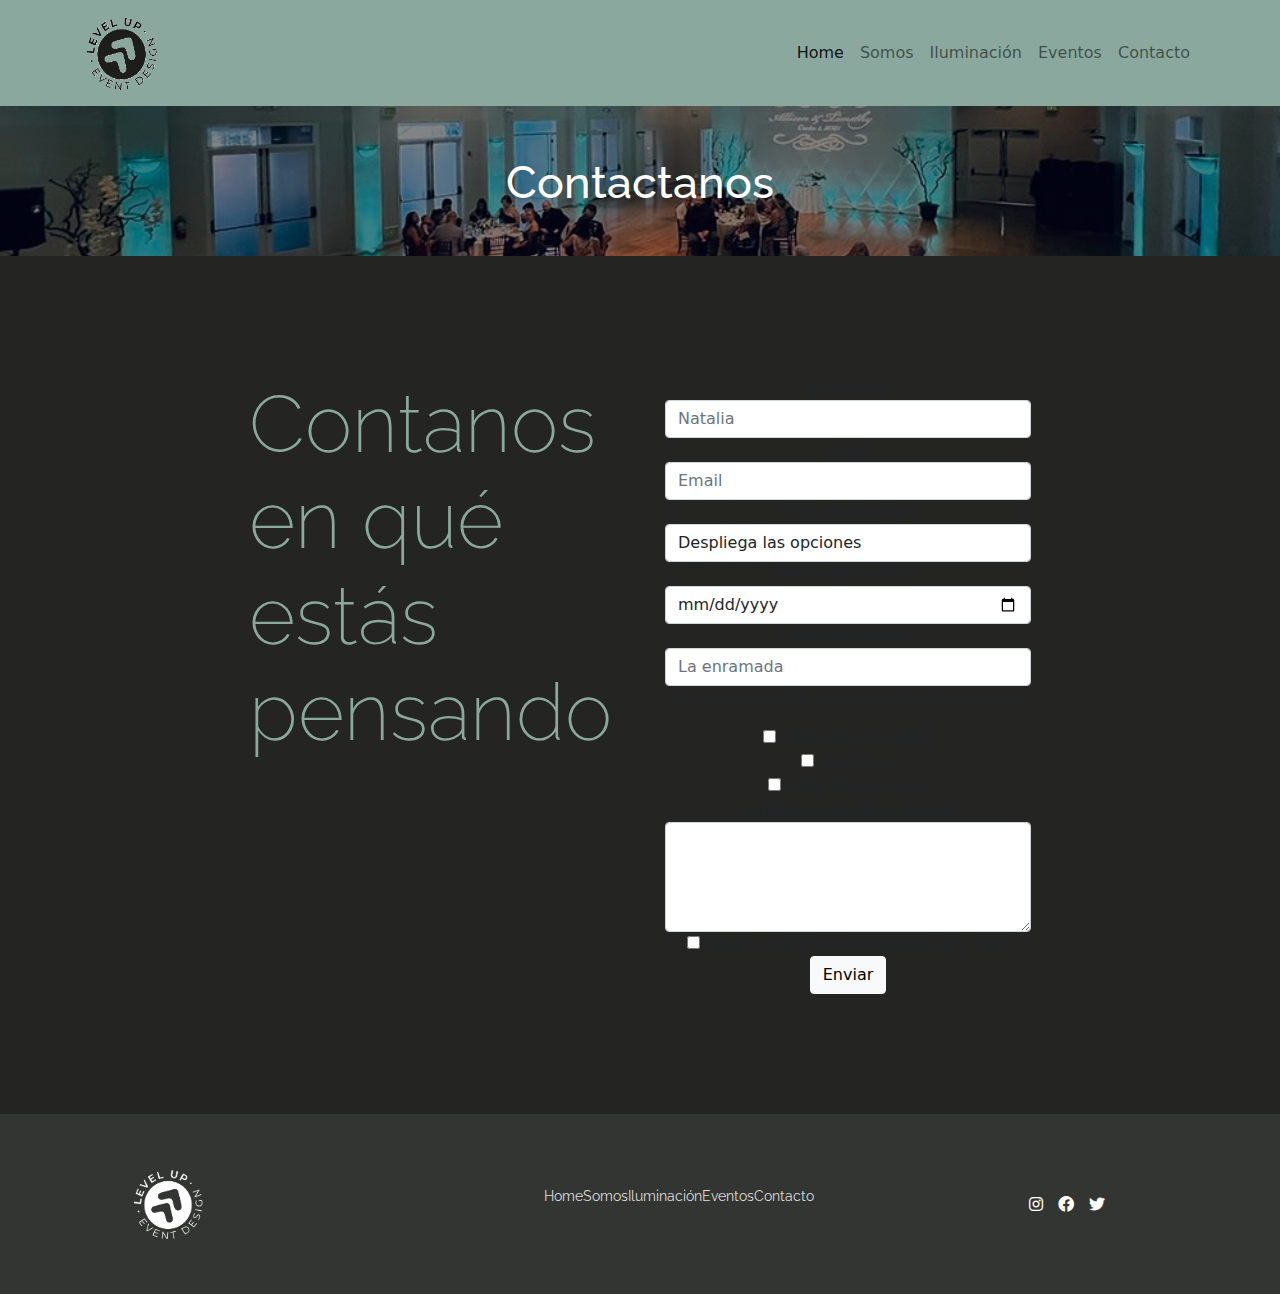
==== commit d7dae09f: "agrego SEO a la página eventos_landing de ejemplo" ====
--- a/pages/contacto.html
+++ b/pages/contacto.html
@@ -114,7 +114,7 @@
                 <li><a href="../index.html">Home</a></li>
                 <li><a href="somos.html">Somos</a></li>
                 <li><a href="iluminacion.html">Iluminación</a></li>
-                <li><a href="eventos.html">Eventos</a></li>
+                <li><a href="eventos_landing.html">Eventos</a></li>
                 <li><a href="contacto.html">Contacto</a></li>
            </ul>
         <div class="redes">         
--- a/css/style.css
+++ b/css/style.css
@@ -1,1126 +1,448 @@
+@charset "UTF-8";
+@import url("https://fonts.googleapis.com/css2?family=Raleway:ital,wght@0,200;0,300;0,400;0,500;1,400;1,500&display=swap");
 * {
-	padding:0;
-	margin:0;
-	box-sizing: border-box;
-}
-
-@font-face {
-    font-family: 'Raleway', sans-serif;
-    src: url('../assets/fonts/Raleway-Light.ttf');
+  padding: 0;
+  margin: 0;
+  box-sizing: border-box;
+}
+
+/*Landing nueva eventos entrega*/
+/* map*/
+/*MIXIN*/
+.galeria_landing {
+  background-color: #242423;
+}
+
+.tarjeta, .tarjeta_2, .tarjeta_3 {
+  width: 25%;
+  background-color: #D9BF77;
+}
+
+.tarjeta img, .tarjeta_2 img, .tarjeta_3 img {
+  width: 100%;
+}
+
+.descripcion {
+  margin-top: 20px;
+  padding: 30px;
+}
+
+.descripcion h2 {
+  font-size: 25px;
+}
+
+.saber {
+  background-color: #242423;
+  font-family: "Raleway", sans-serif;
+  font-size: 16px;
+  color: #fff;
+  padding: 10px;
+  box-shadow: rgba(255, 255, 255, 0.1) 0px 4px 12px;
+  border-radius: 10px;
+}
+
+.saber:hover {
+  color: #fcffd2;
+  box-shadow: rgba(252, 255, 210, 0.9) 0px 8px 12px;
+  border-radius: 8px;
+}
+
+.tarjeta_2 {
+  background-color: #e7cf8e;
+}
+
+.tarjeta_3 {
+  background-color: #f7de9a;
 }
 
 /*Tipografías*/
-
-h1,h2,h3,h4 {
-	font-family: 'Raleway', sans-serif;
-	font-weight: 400;
-}
-
-h1 {
-	font-size: 60px;
-}
-
-h3 {
-	font-size: 30px;
-}
-
-h4 {
-	font-size:20px;
-	font-weight: 600;
-}
-
-h2 { 
-	font-size: 40px;
+h1, h2, h3, h4, h5 {
+  font-family: "Raleway", sans-serif;
+  font-weight: 500;
 }
 
 p {
-	font-family: 'Raleway', sans-serif;
-    font-size: 16px;
-}
-
-
+  font-family: "Raleway", sans-serif;
+  font-weight: 400;
+}
 
 .fondo {
-	background-color: #242423;
-}
-
-.btn {
-	font-family: 'Raleway', sans-serif;
-	font-size: 16px;
-	text-decoration: none;
-	color: #000;
-	padding: 10px;
-	border-radius: 5px;
-	background-color: #D9BF77;
-}
-
-
-/*header*/
-
-
-.cabecera {
-	display: grid;
-	grid-template-columns: repeat(10,1fr);
-	background-color:#8aa89e;
-	position: sticky;
-	align-items: center;
-	top:0px;
-	z-index:9999;
-}
-
-.logo {
-	width: 100px;
-    grid-column: 2/4;
-	grid-row: 1;
-	border-radius: 50px;
-	margin: 5px 0 0 0;
-	z-index: 999;
-
-}
-/*
-
-.logo:hover {
-    box-shadow:0px 0px 10px 5px #e8eeec, 0px 0px 20px 4px  #e8eeec inset; 
-	transition: all 0.1s ease-in-out; 
-	-o-transition: all 0.1s ease-in-out; 
-	-ms-transition: all 0.1s ease-in-out; 
-	-moz-transition: all 0.1s ease-in-out; 
-	-webkit-transition: all 0.1s ease-in-out; 
-	transform: rotate(50deg);
-}
-*/
-.cabecera .navegacion {
-	font-family: 'Raleway', sans-serif;
-	font-size: 16px;
-	color: #000;
-	grid-column: 7/10;
-	display: flex;
-	justify-content: space-around;
-}
-
-.cabecera .navegacion li { 
-	list-style: none;
-}
-
-.cabecera .navegacion a {
-	text-decoration: none;
-	color:#1a231f;
-	cursor: pointer; 
-
-}
-
-.cabecera .navegacion a:hover {
- color: #e8eeeb;
-  text-shadow:0px 0px 30px #f3f6f5;
-  -moz-transition: all 0.2s ease-in;
-  -o-transition: all 0.2s ease-in;
-  -webkit-transition: all 0.2s ease-in;
-  transition: all 0.2s ease-in;
-}
-
-.toggle {
-	display: none;
-}
-
-/*Main*/
-.bannerhome {
-	height: 70vh;
-	background-image:  linear-gradient(to bottom, rgba(245, 246, 252, 0), rgba(0, 0, 0, 0.73)),url('../assets/img/010sparklers.jpg');
+  background-color: #242423;
+}
+
+.bannerintro {
+  background-image: url("../assets/img/006uplight.jpg");
+  background-color: rgba(15, 15, 15, 0.5);
+  background-blend-mode: multiply;
+  text-align: center;
+  padding: 50px 0 50px 0;
+  height: 150px;
+  background-position: center;
+  background-repeat: no-repeat;
+  background-size: cover;
+}
+
+@media (min-width: 601px) and (max-width: 900px) {
+  .bannerintro {
+    padding-top: 20px;
+  }
+}
+
+@media screen and (max-width: 600px) {
+  .bannerintro {
+    text-align: center;
+    padding-top: 50px;
+  }
+}
+
+.bannerintro .bannerintrotexto {
+  color: #fff;
+}
+
+.bannerintro .bannerintrotexto h2 {
+  font-size: 45px;
+}
+
+@media (min-width: 601px) and (max-width: 900px) {
+  .bannerintro .bannerintrotexto h2 {
+    font-size: 30px;
+  }
+}
+
+@media screen and (max-width: 600px) {
+  .bannerintro .bannerintrotexto h2 {
+    font-size: 25px;
+    padding: 0 20px 0 20px;
+  }
+}
+
+/*//Sección prueba para extend*/
+.info-2col {
+  background-color: #D9BF77;
+}
+
+.infouno {
+  height: auto;
+  display: grid;
+  grid-template-columns: repeat(10, 1fr);
+  grid-template-rows: repeat(10, 1fr);
+  align-content: center;
+  align-items: center;
+  background-color: #D9BF77;
+}
+
+@media (min-width: 601px) and (max-width: 900px) {
+  .infouno {
+    height: auto;
+    display: flex;
+    flex-direction: column;
+    align-content: center;
+    background-color: #E8EDDF;
+  }
+}
+
+.infouno .colizquierda {
+  grid-column: 2/6;
+  grid-row: 2/10;
+  display: inline-block;
+  text-align: left;
+  padding: 50px;
+}
+
+@media (min-width: 601px) and (max-width: 900px) {
+  .infouno .colizquierda {
+    text-align: center;
+    padding: 40px;
+  }
+}
+
+.infouno .colizquierda h3 {
+  font-weight: 600;
+  padding-bottom: 25px;
+}
+
+@media (min-width: 601px) and (max-width: 900px) {
+  .infouno .colizquierda h3 {
+    font-weight: 600;
+    padding-bottom: 18px;
+  }
+}
+
+.infouno .colderecha {
+  grid-column: 6/10;
+  grid-row: 2/10;
+}
+
+.infouno .colderecha .pic img {
+  object-fit: cover;
+  width: 100%;
+  height: auto;
+}
+
+.caja {
+  font-size: 20px;
+  line-height: 1.5em;
+}
+
+@media (min-width: 601px) and (max-width: 900px) {
+  .caja {
+    font-size: 20px;
+    line-height: 1.5em;
+    display: inline-block;
+  }
+}
+
+.caja__variante {
+  line-height: 1.3em;
+  font-size: 23px;
+  margin-top: 10px;
+  font-weight: 500;
+  font-style: oblique;
+}
+
+@media (min-width: 601px) and (max-width: 900px) {
+  .caja__variante {
+    line-height: 1.3em;
+    font-size: 18px;
+    margin-top: 10px;
+    font-style: oblique;
+    font-weight: 500;
+  }
+}
+
+.video_home {
+  object-fit: cover;
+  width: 100%;
+  height: auto;
+}
+
+i {
+  padding: 30px 0 30px 0;
+}
+
+#equipo, .galeria_landing {
+  padding: 50px;
+  text-align: center;
+  background-color: #E8EDDF;
+}
+
+#equipo h1, .galeria_landing h1 {
+  margin-bottom: 50px;
+}
+
+#equipo .cajagrande, .galeria_landing .cajagrande, #equipo .contenedor_tarjetas, .galeria_landing .contenedor_tarjetas {
+  max-width: 100%;
+  display: flex;
+  align-items: center;
+  justify-content: center;
+  gap: 20px;
+}
+
+@media screen and (max-width: 600px) {
+  #equipo .cajagrande, .galeria_landing .cajagrande, #equipo .contenedor_tarjetas, .galeria_landing .contenedor_tarjetas {
+    max-width: 100%;
+    flex-direction: column;
+    align-items: center;
+    justify-content: center;
+  }
+}
+
+#equipo .cajagrande .box2, .galeria_landing .cajagrande .box2, #equipo .contenedor_tarjetas .box2, .galeria_landing .contenedor_tarjetas .box2 {
+  color: #fff;
+  background-color: #242423;
+  margin: 80px 25px 80px 0;
+  width: 30%;
+  padding: 50px 20px 30px 20px;
+}
+
+#equipo .cajagrande .box2 h4, .galeria_landing .cajagrande .box2 h4, #equipo .contenedor_tarjetas .box2 h4, .galeria_landing .contenedor_tarjetas .box2 h4 {
+  margin-top: 50px;
+}
+
+#equipo .cajagrande .box2 img, .galeria_landing .cajagrande .box2 img, #equipo .contenedor_tarjetas .box2 img, .galeria_landing .contenedor_tarjetas .box2 img {
+  border-radius: 50px 100px;
+}
+
+@media (min-width: 601px) and (max-width: 900px) {
+  #equipo .cajagrande .box2, .galeria_landing .cajagrande .box2, #equipo .contenedor_tarjetas .box2, .galeria_landing .contenedor_tarjetas .box2 {
+    width: 30%;
+    padding: 0px;
+    margin: 0px;
+  }
+}
+
+@media screen and (max-width: 600px) {
+  #equipo .cajagrande .box2, .galeria_landing .cajagrande .box2, #equipo .contenedor_tarjetas .box2, .galeria_landing .contenedor_tarjetas .box2 {
+    width: 100%;
+    margin: 0px;
+  }
+}
+
+.galeria {
+  padding: 50px;
+}
+
+.portfolio {
+  display: grid;
+  grid-template-columns: 1fr 1fr 1fr;
+  grid-template-rows: 1fr 1fr 1fr;
+  grid-column-gap: 15px;
+  grid-row-gap: 15px;
+}
+
+@media (min-width: 601px) and (max-width: 900px) {
+  .portfolio {
     display: grid;
-	justify-content: center;
-	grid-template-columns: repeat(8,1fr);
-	grid-template-rows: repeat(8,1fr);
-	background-position: center;
-    background-repeat: no-repeat;
-    background-size: cover;	
-	max-width: 100%;
-}
-.bannertexto {
-	grid-column: 3/7;
-	grid-row: 5/7;
-	text-align: center;
-	color: #fff;
-	line-height: 4em;
-	text-shadow: 2px 2px 5px #000;
-}
-
-.bannerhome .boton {
-	font-family: 'Raleway', sans-serif;
-	text-shadow: none;
-	font-size: 16px;
-	text-decoration: none;
-	color: #000;
-	padding: 10px;
-	border-radius: 5px;
-	background-color: #D9BF77;
-
-}
-
-.bannerhome .boton:hover {
-	color: #e8eeeb;
-	 box-shadow:0px 0px 30px  rgba(255, 255, 255, 0.5);
-	 -moz-transition: all 0.2s ease-in;
-	 -o-transition: all 0.2s ease-in;
-	 -webkit-transition: all 0.2s ease-in;
-	 transition: all 0.2s ease-in;
-   }
-
-
-/*bannersinternos*/
-
-.bannerintro {
-	background-image: url('../assets/img/006uplight.jpg');
-	background-color: rgba(15, 15, 15, 0.5);
-	background-blend-mode: multiply;
-	text-align:center;
-	padding: 50px 0 50px 0;
-	height: 150px;
-	background-position: center;
-    background-repeat: no-repeat;
-    background-size: cover;	
-}
-.bannerintrotexto {
-	color: #fff;
-	line-height: 3em;
-	margin-top: 20px;
-	margin-bottom: 20px;
-}
-.bannerintrotexto h2 {
-	font-size: 45px;
-}
-/*Secciones*/
-
-.infouno{
-	height: auto;
-	display: grid;
-	grid-template-columns: repeat(10,1fr);
-	grid-template-rows: repeat(10,1fr);
-	align-content: center;
-	background-color: #E8EDDF;
-}
-
-
-.colizquierda {
-	grid-column: 2/6;
-	grid-row: 2/10;
-	display: inline-block;
-	text-align: left;
-	padding: 50px;
-}
-
-.colizquierda h3{
-	font-weight: 600;
-	padding-bottom: 25px;
-}
-
-.caja {
-	font-size: 20px;
-	line-height: 1.5em;
-}
-.caja__variante {
-	line-height: 1.3em;
-	font-size: 23px;
-	margin-top: 10px;
-	font-style: oblique;
-	font-weight: 500;
-}
-
-.colderecha {
-	grid-column: 6/10;
-	grid-row: 2/10;
-}
-
-.colderecha__luces{
-	padding: 100px;
-}
-.video_home {
-	object-fit: cover;
-	width: 100%;
-	height: auto;
-}
-
-#comotrabajamos{
-	color:#fff;
-	background-image: url('../assets/img/banner_home.jpg');
-	background-color: rgba(24, 24, 24, 0.6);
-	background-blend-mode: multiply;
-	background-size: cover;
-	background-repeat: none;
-	min-height: 70vh; 
-	background-attachment: fixed;
-	background-position: center;
-	padding-top: 50px;
-	text-align:center;	
-}
-
-.cajagrande {
-	max-width: 100%;
-	display: flex;
-	align-items: center;
-	justify-content: center;
-    gap:20px;
-}
-
-.box1{
-	color: rgb(255, 255, 255);
-	background-color: #D9BF77;
-	width: 25%;
-	margin-top: 50px;
-}
-
-.box1 h2 {
-	margin-top: 50px;
-	color:beige;
-}
-.box1 i {
-	padding-top:80px;
-}
-
-.box1:hover {
-	-webkit-transform: scale(1.3);
-        -ms-transform: scale(1.3);
-        transform: scale(1.3);
-		-webkit-transition: transform 0.5s ease-in-out;
-
-}
-
-
-.box1, .box2 p{
-	padding: 20px 50px 50px 50px;
-	
-}
-
-#cta{
-    text-align: center;
-	width: 100%;
-	padding-top: 80px;
-	height: 30vh;
-	color:#fff;
-}
-
-.btn_cta {
-	display: inline-block;
-	font-family: 'Raleway', sans-serif;
-	font-size: 25px;
-	text-decoration: none;
-	color: rgb(255, 255, 255);
-	margin-top: 30px;
-	padding: 10px 20px 10px 20px;
-	border-radius: 5px;
-	background-color: #D9BF77;
-}
-
-
-/*Pie de página*/
+    grid-template-columns: 1fr 1fr;
+    grid-template-rows: 1fr 1fr;
+    grid-column-gap: 15px;
+    grid-row-gap: 15px;
+  }
+}
+
+.portfolio img {
+  width: 100%;
+  height: auto;
+}
+
+/*Contacto*/
+.contacto {
+  width: 100%;
+  display: flex;
+  align-content: center;
+  justify-content: center;
+  text-align: center;
+  padding: 120px;
+}
+
+.contacto .contanos {
+  text-align: left;
+  width: 40%;
+  color: #8aa89e;
+}
+
+.contacto .contanos h1 {
+  font-size: 80px;
+  font-weight: 200;
+}
+
+.contacto .contanos .form {
+  line-height: 2.3rem;
+  width: 50%;
+  font-family: "Raleway", sans-serif;
+  font-weight: 400;
+  color: #fff;
+  font-size: 15px;
+  text-align: left;
+}
+
+.contacto .contanos .form .form_p {
+  font-size: 18px;
+  font-weight: 600;
+  margin-top: 1rem;
+  margin-bottom: 0;
+}
+
+.video-container {
+  background: black;
+  height: 75vh;
+  min-height: 25rem;
+  overflow: hidden;
+  position: relative;
+  width: 100%;
+}
+
+.video-container .overlay {
+  background-image: linear-gradient(rgba(39, 37, 37, 0.212), #000);
+  height: 100%;
+  left: 0;
+  opacity: 0.9;
+  position: absolute;
+  top: 0;
+  width: 100%;
+  z-index: 1;
+}
+
+.video-container video {
+  height: auto;
+  left: 50%;
+  min-width: 100%;
+  min-height: 100%;
+  position: absolute;
+  top: 40%;
+  width: auto;
+  z-index: 0;
+  transform: translateX(-50%) translateY(-50%);
+}
+
+.video-container .container {
+  position: relative;
+  z-index: 2;
+}
 
 .pie {
-	height: 20vh;
-	display: grid;
-	grid-template-columns: repeat(10,1fr);
-	align-items: center;
-	background-color: #333533;
-
+  height: 20vh;
+  display: grid;
+  grid-template-columns: repeat(10, 1fr);
+  align-items: center;
+  background-color: #333533;
+}
+
+@media (min-width: 601px) and (max-width: 900px) {
+  .pie {
+    display: flex;
+    align-items: center;
+    justify-items: center;
+    justify-content: space-evenly;
+    background-color: #333333;
+  }
 }
 
 .pie img {
-	width: 80px;
-    grid-column: 2/4;
-	margin: 5px 0 px 0;
-}
-
-.navegacion_pie {
-	font-family: 'Raleway', sans-serif;
-	font-size: 14px;
-	color: rgb(240, 240, 240);
-	grid-column: 5/7;
-	display: flex;
-	justify-content: space-around;
-}
-
-.navegacion_pie a{
-	color: #ddd;
-	text-decoration: none;
-
-}
-.navegacion_pie li{
-	list-style: none;
-
-}
-
-.redes {
-	grid-column: 9/11;
-}
-
-.redes a {
-	padding: 5px;
-	color:rgb(255, 255, 255);
-}
-
-
-/*somos*/
-/*
-.infodos {
-	height: auto;
-	display: grid;
-	grid-template-columns: repeat(10,1fr);
-	grid-template-rows: repeat(10,1fr);
-	align-content: center;
-	background-color: #E8EDDF;
-}
-
-.infodos{
-	display: flex;
-	justify-content: space-around;
-	align-items: center;
-	justify-items: center;
-	padding: 80px;
-	background-color: #E8EDDF;
-	height: 500px;
-}
-
-.minigrilla{
-	margin:50px;
-	padding: 50px 100px 80px 100px;
-	display: grid;
-	grid-template-columns: repeat(2,1fr);
-	grid-template-rows: repeat(2,1fr);
-	grid-column-gap: 15px;
-	grid-row-gap: 15px;
-}
-*/
-.texto_infodos {
-	padding: 0 0 0 80px;
-}
-.pic img {
- object-fit: cover;
-  width: 100%;
-  height: auto%;
-}
-
-#equipo {
-	padding: 50px;
-	text-align: center;
-	background-color: #D9BF77;
-}
-
-.box2 {
-	color: #fff;
-	background-color: #242423;
-	margin: 80px 25px 80px 0;
-	width: 30%;
-	padding: 50px 20px 30px 20px;
-}
-.box2 h4 {
-	margin-top: 50px;
-}
-.box2 img {
-	border-radius: 50px 100px;
-}
-
-.galeria {
-	padding: 50px;
-}
-
-.portfolio {
-	display: grid;
-	grid-template-columns: 1fr 1fr 1fr;
-	grid-template-rows: 1fr 1fr 1fr;
-	grid-column-gap: 15px;
-	grid-row-gap: 15px;
-}
-
-.portfolio img {
-	width: 100%;
-	height: auto;
-
-}
-
-/*iluminacion*/
-
-.producto {
-	background-color: #D9BF77;
-	max-width: 100%;
-	display: flex;
-	align-items: center;
-	justify-content: center;
-    gap:20px;
-	padding: 20px 50px 20px 50px;	
-}
-
-.col_slides {
-	width: 40%;
-
-}
-.col_slides img{
-	width: 100%;
-
-}
-
-.col_desc {
-	width: 40%;
-}
-
-/*Contacto*/
-
-.contacto {
-	width: 100%;
-	display: flex;
-	align-content: center;
-	justify-content: center;
-	text-align: center;
-	padding: 120px;
-}
-
-.contanos {
-	text-align: left;
-	font-weight: 200;
-	width: 40%;
-	color: #8aa89e;
-}
-
-.contanos h1 {
-	font-size: 80px;
-	font-weight: 200;
-}
-
-.form {
-	line-height: 2.3rem;
-	width: 50%;
-	font-family: 'Raleway', sans-serif;
-	font-weight: 400;
-	color: #fff;
-	font-size: 15px;
-	text-align: left;
-
-}
-
-.no-salto {
-	line-height: 0;
-}
-.form_p {
-	font-size: 18px ;
-	font-weight: 600;
-	margin-top: 1rem;
-	margin-bottom: 0;
-}
-
-/* Video CSS */
-
-.video-container {
-	background: black;
-	height: 75vh;
-	min-height: 25rem;
-	overflow: hidden;
-	position: relative;
-	width: 100%;
- }
- 
- .video-container .overlay {
-   background-image:linear-gradient(rgba(39, 37, 37, 0.212), #000);
-   height: 100%;
-   left: 0;
-   opacity: 0.9;
-   position: absolute;
-   top: 0;
-   width: 100%;
-   z-index: 1;
- }
- 
- .video-container video {
-   height: auto;
-   left: 50%;
-   min-width: 100%;
-   min-height: 100%; 
-   position: absolute;
-   top: 40%;
-   width: auto;
-   z-index: 0;
-   -ms-transform: translateX(-50%) translateY(-50%);
-   -moz-transform: translateX(-50%) translateY(-50%);
-   -webkit-transform: translateX(-50%) translateY(-50%);
-   transform: translateX(-50%) translateY(-50%);
- }
- 
- .video-container .container {
-   position: relative;
-   z-index: 2;
- }
- 
-
-/*Mediaqueries*/
-
-@media (min-width:601px) and (max-width:900px) {
-
-	/*
-	.cabecera {
-		width: 100%;
-		height: 20vh;
-		position: fixed;
-		z-index:9999;
-	}
-*/	
-	.logo {
-		 width: 70px;
-	 }
-	
-	 .cabecera .navegacion {
-		grid-column: 4/10;
-	 }
-	
-	 .toggle {
-		 display: none;
-	
-	 }
-	
-	.bannerhome {
-		height: 100vh;
-	}
-	.bannertexto {
-		grid-column: 2/8;
-		grid-row: 5/10;
-		text-align: center;
-		color: #fff;
-		line-height: 4em;
-		text-shadow: 2px 2px 5px #000;
-	}
-	
-	.bannertexto h1{
-		font-size: 40px;
-		line-height: normal;
-		letter-spacing: 0.05em;
-	}
-	
-	.bannertexto h3{
-		font-size: 30px;
-		margin-top: 10px;
-		margin-bottom: 10px;
-		line-height: normal;
-	}
-	/*bannersinternos*/
-
-	.bannerintro {
-		padding-top: 20px;
-}
-	.bannerintrotexto h2{
-		font-size: 30px;
-		line-height: normal;
-}
-
-.portfolio {
-	display: grid;
-	grid-template-columns: 1fr 1fr;
-	grid-template-rows: 1fr 1fr;
-	grid-column-gap: 15px;
-	grid-row-gap: 15px;
-}
-	
-	/*infouno*/
-	
-	.infouno{
-		height: auto;
-		display: flex;
-		flex-direction: column;
-		align-content: center;
-		background-color: #E8EDDF;
-	}
-	
-	
-	.colizquierda {
-		text-align: center;
-		padding: 40px;
-	}
-	
-	.colizquierda h3{
-		font-weight: 600;
-		padding-bottom: 18px;
-	}
-	
-	
-	.caja {
-		font-size: 20px;
-		line-height: 1.5em;
-		display: inline-block;
-	}
-	.caja__variante {
-		line-height: 1.3em;
-		font-size: 18px;
-		margin-top: 10px;
-		font-style: oblique;
-		font-weight: 500;
-	}
-	
-	.colderecha {
-		margin-bottom: -4px;
-	}
-	
-	/*comotrabajamos*/
-
-	
-	#comotrabajamos h1{
-		font-size: 45px;
-	}
-	
-	.cajagrande {
-		max-width: 100%;
-		display: flex;
-		gap: 15px;
-		align-items: center;
-		justify-content: center;
-		margin-bottom: 20px;
-	}
-	
-	.box1{
-		color: rgb(255, 255, 255);
-		background-color: #D9BF77;
-		width: 30%;
-		flex-wrap: wrap;
-		margin-bottom: 20px;
-		padding: 30px;
-	}
-	.box1 p{
-		margin-top: 10px;
-		font-size: 16px;
-	}
-	
-	.box1 h2 {
-		margin-top: 20px;
-		font-size: 24px;
-		color:beige;
-	}
-
-	.box1 i{
-		padding-top: 20px;
-	}
-	.fa-solid {
-		font-size: 50px;
-	}
-	
-	
-	/*CTA*/
-	
-	#cta {
-		padding-top: 30px;
-	
-	}
-	
-	
-	#cta h1{
-		font-size: 30px;
-	}
-	
-	.btn_cta {
-		display: inline-block;
-		font-family: 'Raleway', sans-serif;
-		font-size: 20px;
-		text-decoration: none;
-		color: rgb(255, 255, 255);
-		margin-top: 30px;
-		padding: 10px 20px 10px 20px;
-		border-radius: 5px;
-		background-color: #D9BF77;
-	}
-/*somos*/
-
-#equipo h1{
-	font-size: 40px;
-}
-
-.box2 {
-	color: #fff;
-	background-color: #242423;
-	width: 30%;
-	margin-bottom: 20px;
-}
-.box2 h4 {
-	font-size: 18px;
-	margin-top: 20px;
-}
-.box2 p {
-	font-size: 14px;
-	line-height: normal;
-	text-align: center;
-	padding: 10px 0 20px 0;
-
-}
-.box2 img {
-	border-radius: 50px 100px;
-	width: 80%;
-}
-
-/*iluminacion*/
-
-.producto {
-	display: flex;
-	align-items: center;
-	justify-content: center;
-}
-.col_slides {
-	width: 50%;
-}
-
-.col_slides img{
-	width: 100%;
-
-}
-
-.col_desc {
-	width: 50%;
-}
-
-.col_desc h2{
-	font-size: 25px;
-}
-
-.col_desc p{
-	font-size: 14px;
-}
-
-
-	/*footer*/
-	
-	/*Pie de página*/
-	
-	.pie {
-		display: flex;
-	    align-items: center;
-		justify-items: center;
-		justify-content: space-evenly;
-		background-color: #333533;	
-	}
-	
-	.pie img {
-		width: 60px;
-	}
-	
-	.navegacion_pie {
-	 font-size: 11px;
-	}	
-	.navegacion_pie a {
-		padding: 5px;
-	   }	
-/*contacto*/
-.contacto {
-	width: 100%;
-	display: flex;
-	align-content: center;
-	justify-content: space-around;
-	text-align: center;
-	padding: 20px;
-}
-
-.contanos {
-	text-align: center;
-	width: 50%;
-	color: #8aa89e;
-}
-
-.form {
-	padding: 20px;
-	width: 50%;
-	font-family: 'Raleway', sans-serif;
-	font-weight: 400;
-	color: #fff;
-	font-size: 16px;
-	text-align: left;
-
-}
-
-}
-/*mobile*/
-
-@media screen and (max-width:600px) {
-/*
-.cabecera {
-	width: 100%;
-	height: 10vh;
-   	position: fixed;
-	z-index:9999;
-}
-*/
-.logo {
-     width: 50px;
- }
-
- .cabecera .navegacion {
-     display:none;
- }
-
- .toggle {
-    display: inline-block;
-    grid-column: 9/10;
-
- }
-
-.bannerhome {
-	height: 80vh;
-	background-image:linear-gradient(to bottom, rgba(253, 249, 249, 0), rgba(0, 0, 0, 0.6)),url('../assets/img/sparkshome_mobile2.jpg');
-    background-blend-mode: multiply;
-    display: grid;
-	justify-content: center;
-	grid-template-columns: repeat(8,1fr);
-	grid-template-rows: repeat(8,1fr);
-	background-position: center top;
-    background-repeat: no-repeat;
-    background-size: cover;	
-	max-width: 100%;
-}
-.bannertexto {
-	grid-column: 2/8;
-	grid-row: 5/10;
-	text-align: center;
-	color: #fff;
-	line-height: 4em;
-	text-shadow: 2px 2px 5px #000;
-}
-
-.bannertexto h1{
-	font-size: 40px;
-    line-height: normal;
-	letter-spacing: 0.05em;
-}
-
-.bannertexto h3{
-	font-size: 30px;
-	margin-top: 10px;
-	margin-bottom: 10px;
-	line-height: normal;
-}
-
-/*infouno*/
-
-.infouno{
-	height: auto;
-	display: flex;
-    flex-direction: column;
-	align-content: center;
-	background-color: #E8EDDF;
-}
-
-
-.colizquierda {
-	text-align: center;
-	font-size: 24px;
-	padding: 40px;
-}
-
-.colizquierda h3{
-	font-weight: 600;
-	padding-bottom: 25px;
-}
-
-
-.caja {
-	font-size: 20px;
-	line-height: 1.5em;
-	display: inline-block;
-}
-.caja__variante {
-	line-height: 1.3em;
-	font-size: 20px;
-	margin-top: 10px;
-	font-style: oblique;
-	font-weight: 500;
-}
-
-.colderecha {
-	margin-bottom: -4px;
-}
-
-/*comotrabajamos*/
-
-#comotrabajamos{
-	color:#fff;
-	background-image: url('../assets/img/banner_home.jpg');
-	background-color: rgba(24, 24, 24, 0.6);
-	background-blend-mode: multiply;
-	background-size: cover;
-	background-repeat: none;
-	min-height: 70vh; 
-	background-attachment: fixed;
-	background-position: center;
-	padding-top: 50px;
-	text-align:center;	
-}
-
-#comotrabajamos h1{
-	font-size: 45px;
-	padding: 0 20px 0 20px;
-}
-
-.cajagrande {
-	max-width: 100%;
-	display: flex;
-	padding: 20px;
-	gap: 10px;
-	flex-direction: column;
-	align-items: center;
-	justify-content: center;
-	margin-bottom: 20px;
-}
-
-.box1{
-	color: rgb(255, 255, 255);
-	background-color: #D9BF77;
-	width: 90%;
-}
-
-.box1 h2 {
-	font-size: 30px;
-	margin-top: 30px;
-	color:beige;
-}
-.box1 i {
-	padding-top:30px;
-}
-
-
-.box1, .box2 p{
-	padding: 20px 50px 50px 50px;
-	
-}
-
-/*CTA*/
-
-#cta {
-	padding-top: 30px;
-
-}
-
-
-#cta h1{
-	font-size: 30px;
-}
-
-.btn_cta {
-	display: inline-block;
-	font-family: 'Raleway', sans-serif;
-	font-size: 20px;
-	text-decoration: none;
-	color: rgb(255, 255, 255);
-	margin-top: 30px;
-	padding: 10px 20px 10px 20px;
-	border-radius: 5px;
-	background-color: #D9BF77;
-}
-
-/*bannersinternos*/
-
-.bannerintro {
-	text-align: center;
-	padding-top: 50px;
-}
-.bannerintrotexto h2{
-font-size: 25px;
-line-height: normal;
-}
-
-/*Pie de página*/
-
-
-.pie {
-	display: flex;
-	align-items: center;
-	justify-content: space-evenly;
-	background-color: #333533;
-
-}
-
-.pie img {
-	width: 60px;
-}
-
-.navegacion_pie {
-display: none;
-}
-
-/*somos*/
-
-#equipo h1{
-	font-size: 40px;
-}
-
-.box2 {
-	color: #fff;
-	background-color: #242423;
-	width: 90%;
-	margin-bottom: 20px;
-}
-.box2 h4 {
-	font-size: 18px;
-	margin-top: 20px;
-}
-.box2 p {
-	padding: 10px 0 20px 0;
-
-}
-
-/*iluminacion*/
-
-.producto {
-	display: flex;
-	flex-direction: column;
-	align-items: center;
-	justify-content: center;
-}
-.col_slides {
-	width: 100%;
-}
-
-.col_slides img{
-	width: 100%;
-}
-
-.col_desc {
-	width: 100%;
-}
-
-.col_desc h2{
-	font-size: 25px;
-}
-
-.col_desc p{
-	font-size: 14px;
-}
-
-.portfolio {
-	display: grid;
-	grid-template-columns: 1fr;
-	grid-template-rows: 1fr;
-	grid-column-gap: 15px;
-	grid-row-gap: 15px;
-}
-
-/*Contacto*/
-
-.contacto {
-	width: 100%;
-	display: flex;
-	flex-direction: column;
-	align-content: center;
-	justify-content: space-around;
-	text-align: center;
-	padding: 20px;
-}
-
-.contanos {
-	text-align: center;
-	width: 100%;
-	color: #8aa89e;
-}
-
-.form {
-	padding: 20px;
-	width: 100%;
-	font-family: 'Raleway', sans-serif;
-	font-weight: 400;
-	color: #fff;
-	font-size: 16px;
-	text-align: left;
-
-}
-
-}
-
-
-
-
+  width: 80px;
+  grid-column: 2/4;
+  margin: 5px 0 px 0;
+}
+
+@media (min-width: 601px) and (max-width: 900px) {
+  .pie img {
+    width: 60px;
+  }
+}
+
+.pie .navegacion_pie {
+  font-family: "Raleway", sans-serif;
+  font-size: 14px;
+  color: #f0f0f0;
+  grid-column: 5/7;
+  display: flex;
+  justify-content: space-around;
+}
+
+@media (min-width: 601px) and (max-width: 900px) {
+  .pie .navegacion_pie {
+    font-size: 11px;
+  }
+}
+
+.pie .navegacion_pie a {
+  color: #ddd;
+  text-decoration: none;
+}
+
+.pie .navegacion_pie a:hover {
+  color: #fff;
+}
+
+.pie li {
+  list-style: none;
+}
+
+.pie .redes {
+  grid-column: 9/11;
+}
+
+.pie .redes a {
+  padding: 5px;
+  color: white;
+}
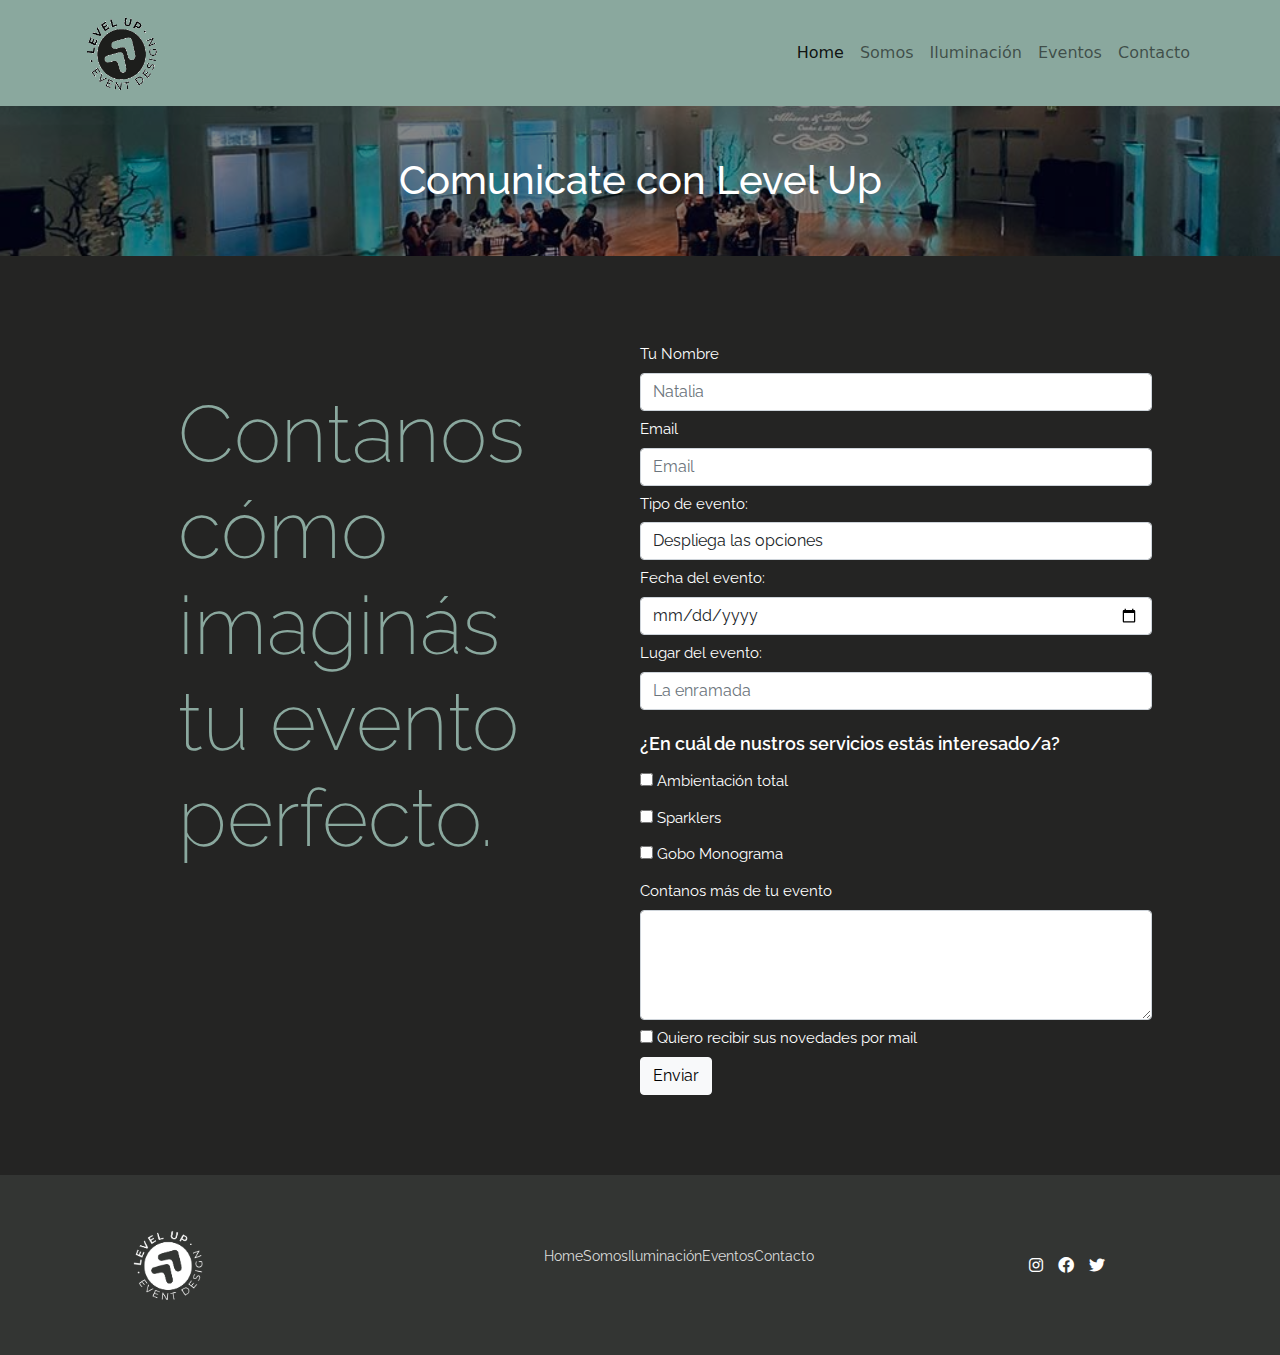
==== commit 66552b4a: "entrega final" ====
--- a/pages/contacto.html
+++ b/pages/contacto.html
@@ -3,7 +3,9 @@
 <head>
     <meta charset='utf-8'>
     <meta http-equiv='X-UA-Compatible' content='IE=edge'>
-    <title>Page Title</title>
+    <title>Conversemos sobre tu evento: LevelUp</title>
+    <meta name="description" content="Contactanos para recibir el mejor asesoramiento para tu fiesta o evento. Somos Levelup.">
+    <meta name="keywords" content="iluminacion, contacto, presupuesto, costos, servicio, fiesta, eventos ">
     <meta name='viewport' content='width=device-width, initial-scale=1'>
     <link rel="shortcut icon" href="../assets/img/logo_ejem.png" type="image/x-icon">
     <link rel='stylesheet' type='text/css' media='screen' href='../css/style.css'>
@@ -46,12 +48,12 @@
 <main class="fondo">
     <section class="bannerintro">
         <div class="bannerintrotexto">
-            <h2>Contactanos</h2>
+            <h1>Comunicate con Level Up</h1>
         </div>
     </section>
 	<section class="contacto">
         <div class="contanos">
-            <h1>Contanos en qué estás pensando</h1>
+            <h1>Contanos cómo imaginás tu evento perfecto.</h1>
         </div>
 	<!-- formulario de contacto -->
 	    <div class="form">
@@ -104,7 +106,7 @@
                 </div>
                 <button type="submit" class="btn btn-light">Enviar</button>
 			</form>
-        </div>
+    </div>
 	</section>
 	<!-- cierre de form contacto -->
     <footer>
@@ -114,7 +116,7 @@
                 <li><a href="../index.html">Home</a></li>
                 <li><a href="somos.html">Somos</a></li>
                 <li><a href="iluminacion.html">Iluminación</a></li>
-                <li><a href="eventos_landing.html">Eventos</a></li>
+                <li><a href="eventos.html">Eventos</a></li>
                 <li><a href="contacto.html">Contacto</a></li>
            </ul>
         <div class="redes">         
--- a/css/style.css
+++ b/css/style.css
@@ -27,7 +27,7 @@
   padding: 30px;
 }
 
-.descripcion h2 {
+.descripcion h1 {
   font-size: 25px;
 }
 
@@ -309,16 +309,49 @@
 .contacto {
   width: 100%;
   display: flex;
-  align-content: center;
+  align-content: space-between;
   justify-content: center;
   text-align: center;
-  padding: 120px;
+  padding-top: 80px;
+  padding-bottom: 80px;
+}
+
+@media (min-width: 601px) and (max-width: 900px) {
+  .contacto {
+    padding-top: 30px;
+    padding-bottom: 30px;
+  }
+}
+
+@media screen and (max-width: 600px) {
+  .contacto {
+    flex-direction: column;
+    text-align: center;
+    padding-top: 20px;
+    padding-bottom: 20px;
+  }
 }
 
 .contacto .contanos {
   text-align: left;
   width: 40%;
   color: #8aa89e;
+  padding: 50px;
+}
+
+@media (min-width: 601px) and (max-width: 900px) {
+  .contacto .contanos {
+    width: 50%;
+    padding: 0px;
+  }
+}
+
+@media screen and (max-width: 600px) {
+  .contacto .contanos {
+    flex-direction: column;
+    align-self: flex-start;
+    text-align: center;
+  }
 }
 
 .contacto .contanos h1 {
@@ -326,9 +359,15 @@
   font-weight: 200;
 }
 
-.contacto .contanos .form {
+@media screen and (max-width: 600px) {
+  .contacto .contanos h1 {
+    font-size: 60px;
+  }
+}
+
+.form {
   line-height: 2.3rem;
-  width: 50%;
+  width: 40%;
   font-family: "Raleway", sans-serif;
   font-weight: 400;
   color: #fff;
@@ -336,7 +375,21 @@
   text-align: left;
 }
 
-.contacto .contanos .form .form_p {
+@media screen and (max-width: 600px) {
+  .form {
+    line-height: 2.3rem;
+    width: 50%;
+  }
+}
+
+@media screen and (max-width: 600px) {
+  .form {
+    width: 100%;
+    padding: 20px;
+  }
+}
+
+.form .form_p {
   font-size: 18px;
   font-weight: 600;
   margin-top: 1rem;
@@ -419,6 +472,12 @@
   justify-content: space-around;
 }
 
+@media screen and (max-width: 600px) {
+  .pie .navegacion_pie {
+    display: none;
+  }
+}
+
 @media (min-width: 601px) and (max-width: 900px) {
   .pie .navegacion_pie {
     font-size: 11px;
@@ -442,7 +501,24 @@
   grid-column: 9/11;
 }
 
+@media screen and (max-width: 600px) {
+  .pie .redes {
+    grid-column: 7/10;
+  }
+}
+
 .pie .redes a {
   padding: 5px;
   color: white;
 }
+
+/*Galería eventos*/
+.galeria {
+  padding: 80px;
+}
+
+@media screen and (max-width: 600px) {
+  .galeria {
+    padding: 20px;
+  }
+}
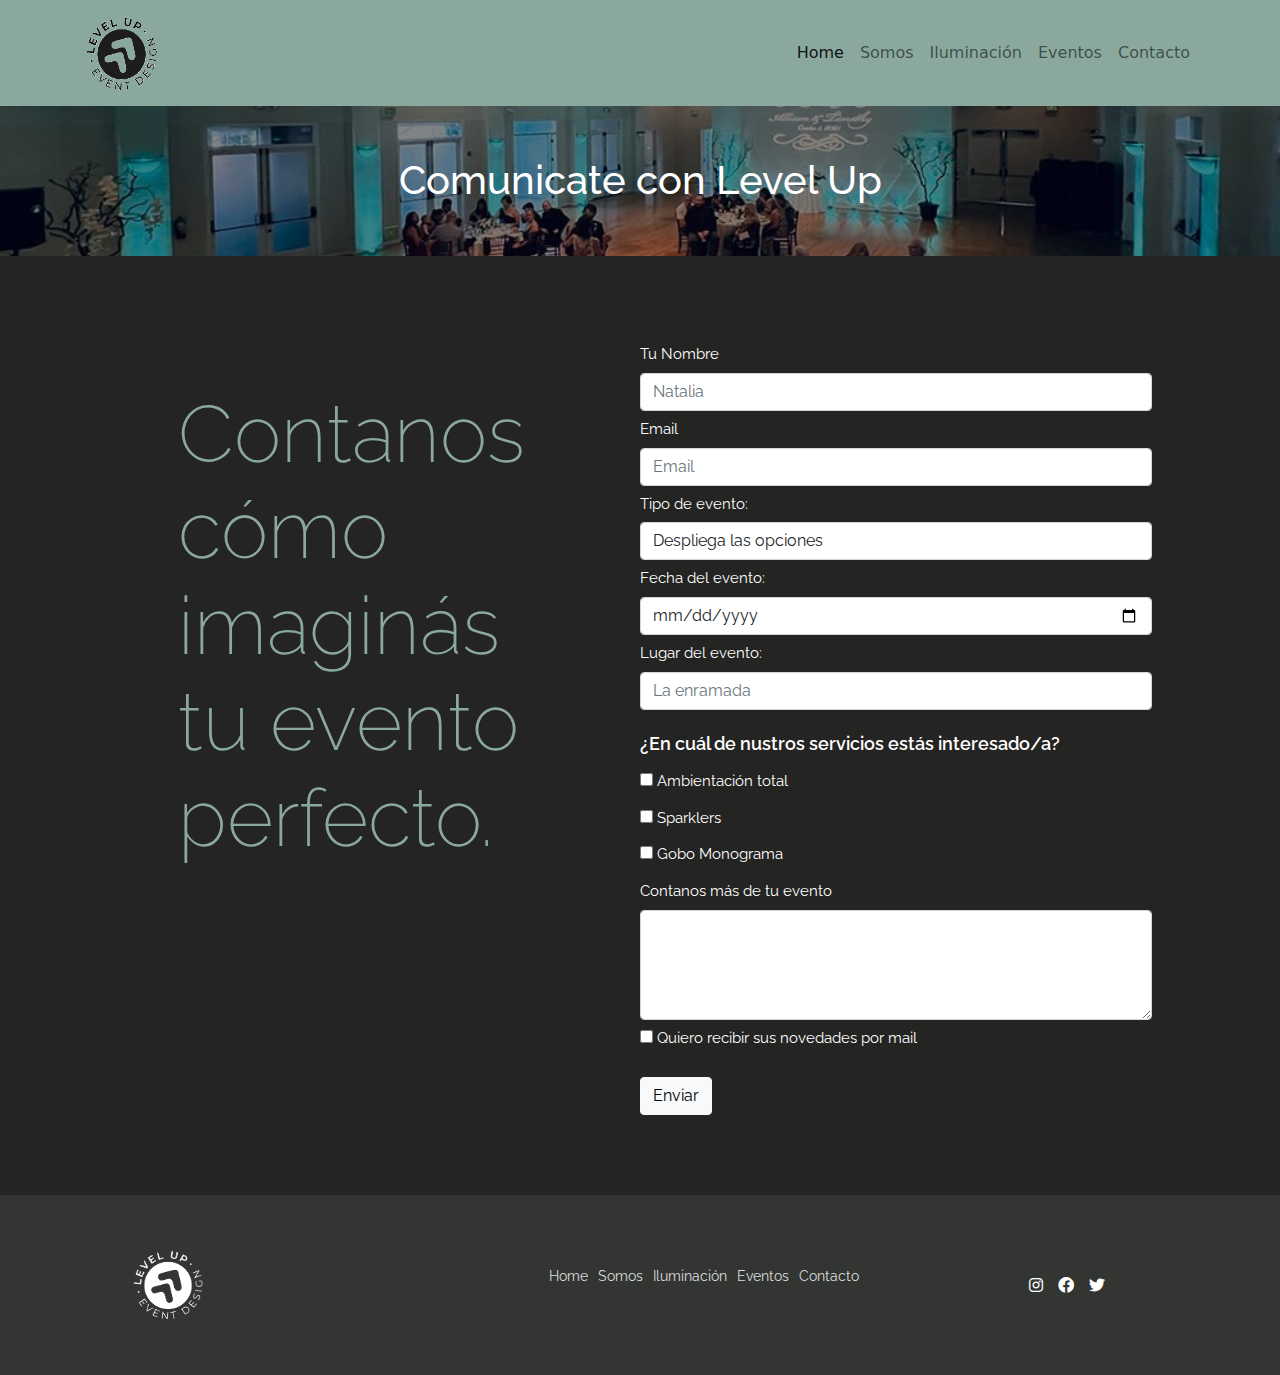
==== commit 9867350d: "ultimos updates" ====
--- a/pages/contacto.html
+++ b/pages/contacto.html
@@ -24,19 +24,19 @@
       </button>
       <div class="collapse navbar-collapse" id="menuColapsado">
         <ul class="navbar-nav ms-auto mb-2 mb-lg-0">
-          <li class="nav-item">
+          <li class="nav-item ms-auto">
             <a class="nav-link active" aria-current="page" href="../index.html">Home</a>
           </li>
-          <li class="nav-item">
+          <li class="nav-item ms-auto">
             <a class="nav-link" href="somos.html">Somos</a>
           </li>
-          <li class="nav-item">
+          <li class="nav-item ms-auto">
             <a class="nav-link" href="iluminacion.html">Iluminación</a>
           </li>
-          <li class="nav-item">
+          <li class="nav-item ms-auto">
             <a class="nav-link" href="eventos.html">Eventos</a>
           </li>
-          <li class="nav-item">
+          <li class="nav-item ms-auto">
             <a class="nav-link" href="contacto.html">Contacto</a>
           </li>
         </ul>
@@ -109,23 +109,23 @@
     </div>
 	</section>
 	<!-- cierre de form contacto -->
-    <footer>
-        <nav class="pie">
-            <img src="../assets/img/level_up_wite-01.png" alt="Logo pie">
-            <ul class="navegacion_pie" >
-                <li><a href="../index.html">Home</a></li>
-                <li><a href="somos.html">Somos</a></li>
-                <li><a href="iluminacion.html">Iluminación</a></li>
-                <li><a href="eventos.html">Eventos</a></li>
-                <li><a href="contacto.html">Contacto</a></li>
-           </ul>
-        <div class="redes">         
-        <a href="#"><i class="fa-brands fa-instagram "></i></a>
-        <a href="#"><i class="fa-brands fa-facebook"></i></a>
-        <a href="#"><i class="fa-brands fa-twitter "></i></a>
-        </div>
-    </nav>
-    </footer>
+  <footer>
+    <nav class="pie">
+        <img src="../assets/img/level_up_wite-01.png" alt="Logo pie">
+        <ul class="navegacion_pie" >
+            <li><a href="../index.html">Home</a></li>
+            <li><a href="somos.html">Somos</a></li>
+            <li><a href="iluminacion.html">Iluminación</a></li>
+            <li><a href="eventos.html">Eventos</a></li>
+            <li><a href="contacto.html">Contacto</a></li>
+       </ul>
+    <div class="redes">         
+    <a href="https://www.instagram.com/levelupeventdesign/" target="_blank"><i class="fa-brands fa-instagram "></i></a>
+    <a href="https://www.facebook.com/" target="_blank"><i class="fa-brands fa-facebook"></i></a>
+    <a href="https://twitter.com/" target="_blank"><i class="fa-brands fa-twitter "></i></a>
+    </div>
+</nav>
+</footer>
     <script src="https://cdn.jsdelivr.net/npm/bootstrap@5.1.3/dist/js/bootstrap.bundle.min.js" integrity="sha384-ka7Sk0Gln4gmtz2MlQnikT1wXgYsOg+OMhuP+IlRH9sENBO0LRn5q+8nbTov4+1p" crossorigin="anonymous"></script>
 </body>
 </html>--- a/css/style.css
+++ b/css/style.css
@@ -55,6 +55,7 @@
   background-color: #f7de9a;
 }
 
+/**/
 /*Tipografías*/
 h1, h2, h3, h4, h5 {
   font-family: "Raleway", sans-serif;
@@ -134,10 +135,16 @@
 @media (min-width: 601px) and (max-width: 900px) {
   .infouno {
     height: auto;
+    display: grid;
+  }
+}
+
+@media (max-width: 600px) {
+  .infouno {
     display: flex;
+    padding: 20px;
     flex-direction: column;
     align-content: center;
-    background-color: #E8EDDF;
   }
 }
 
@@ -151,8 +158,9 @@
 
 @media (min-width: 601px) and (max-width: 900px) {
   .infouno .colizquierda {
-    text-align: center;
-    padding: 40px;
+    grid-column: 2/6;
+    text-align: left;
+    padding: 20px;
   }
 }
 
@@ -177,6 +185,7 @@
   object-fit: cover;
   width: 100%;
   height: auto;
+  border-radius: 30px 60px;
 }
 
 .caja {
@@ -214,14 +223,33 @@
   object-fit: cover;
   width: 100%;
   height: auto;
+  border-radius: 30px 60px;
 }
 
 i {
   padding: 30px 0 30px 0;
 }
 
+@keyframes tilt {
+  0% {
+    transform: rotate(0deg);
+  }
+  25% {
+    transform: rotate(5deg);
+  }
+  50% {
+    transform: rotate(0eg);
+  }
+  75% {
+    transform: rotate(-5deg);
+  }
+  100% {
+    transform: rotate(0deg);
+  }
+}
+
 #equipo, .galeria_landing {
-  padding: 50px;
+  padding: 100px 50px 80px 50px;
   text-align: center;
   background-color: #E8EDDF;
 }
@@ -233,8 +261,8 @@
 #equipo .cajagrande, .galeria_landing .cajagrande, #equipo .contenedor_tarjetas, .galeria_landing .contenedor_tarjetas {
   max-width: 100%;
   display: flex;
-  align-items: center;
   justify-content: center;
+  justify-items: center;
   gap: 20px;
 }
 
@@ -250,7 +278,6 @@
 #equipo .cajagrande .box2, .galeria_landing .cajagrande .box2, #equipo .contenedor_tarjetas .box2, .galeria_landing .contenedor_tarjetas .box2 {
   color: #fff;
   background-color: #242423;
-  margin: 80px 25px 80px 0;
   width: 30%;
   padding: 50px 20px 30px 20px;
 }
@@ -261,6 +288,10 @@
 
 #equipo .cajagrande .box2 img, .galeria_landing .cajagrande .box2 img, #equipo .contenedor_tarjetas .box2 img, .galeria_landing .contenedor_tarjetas .box2 img {
   border-radius: 50px 100px;
+}
+
+#equipo .cajagrande .box2 img:hover, .galeria_landing .cajagrande .box2 img:hover, #equipo .contenedor_tarjetas .box2 img:hover, .galeria_landing .contenedor_tarjetas .box2 img:hover {
+  animation: tilt 0.15s infinite;
 }
 
 @media (min-width: 601px) and (max-width: 900px) {
@@ -469,6 +500,7 @@
   color: #f0f0f0;
   grid-column: 5/7;
   display: flex;
+  justify-items: center;
   justify-content: space-around;
 }
 
@@ -486,6 +518,7 @@
 
 .pie .navegacion_pie a {
   color: #ddd;
+  padding: 0 5px 0 5px;
   text-decoration: none;
 }
 
@@ -522,3 +555,80 @@
     padding: 20px;
   }
 }
+
+/*back to top btn*/
+.top {
+  font-size: 40px;
+  color: #8aa89e;
+  opacity: 0.6;
+  border-radius: 100px;
+  position: fixed;
+  right: 10px;
+  bottom: 10px;
+}
+
+.top:hover {
+  color: #fff;
+}
+
+@media screen and (max-width: 900px) {
+  .top {
+    right: 30px;
+    bottom: 20px;
+  }
+}
+
+.icono:hover {
+  animation: tilt 0.50s ease-in-out;
+}
+
+.bordesco {
+  border-radius: 30px 60px;
+}
+
+.contiene {
+  position: relative;
+}
+
+.contiene:hover {
+  opacity: 1;
+}
+
+.contiene:active {
+  opacity: 1;
+}
+
+.overlay-2 {
+  border-radius: 30px 60px;
+  position: absolute;
+  top: 2%;
+  left: 5%;
+  height: 90%;
+  width: 90%;
+  opacity: 0;
+  transition: .5s ease;
+  background-color: rgba(15, 15, 15, 0.7);
+}
+
+.overlay-2:hover {
+  opacity: 1;
+}
+
+.overlay-2:active {
+  opacity: 1;
+}
+
+.textup {
+  color: white;
+  font-family: "Raleway", sans-serif;
+  font-size: 20px;
+  position: absolute;
+  top: 50%;
+  left: 50%;
+  transform: translate(-50%, -50%);
+  text-align: center;
+}
+
+.btn {
+  margin-top: 20px;
+}
